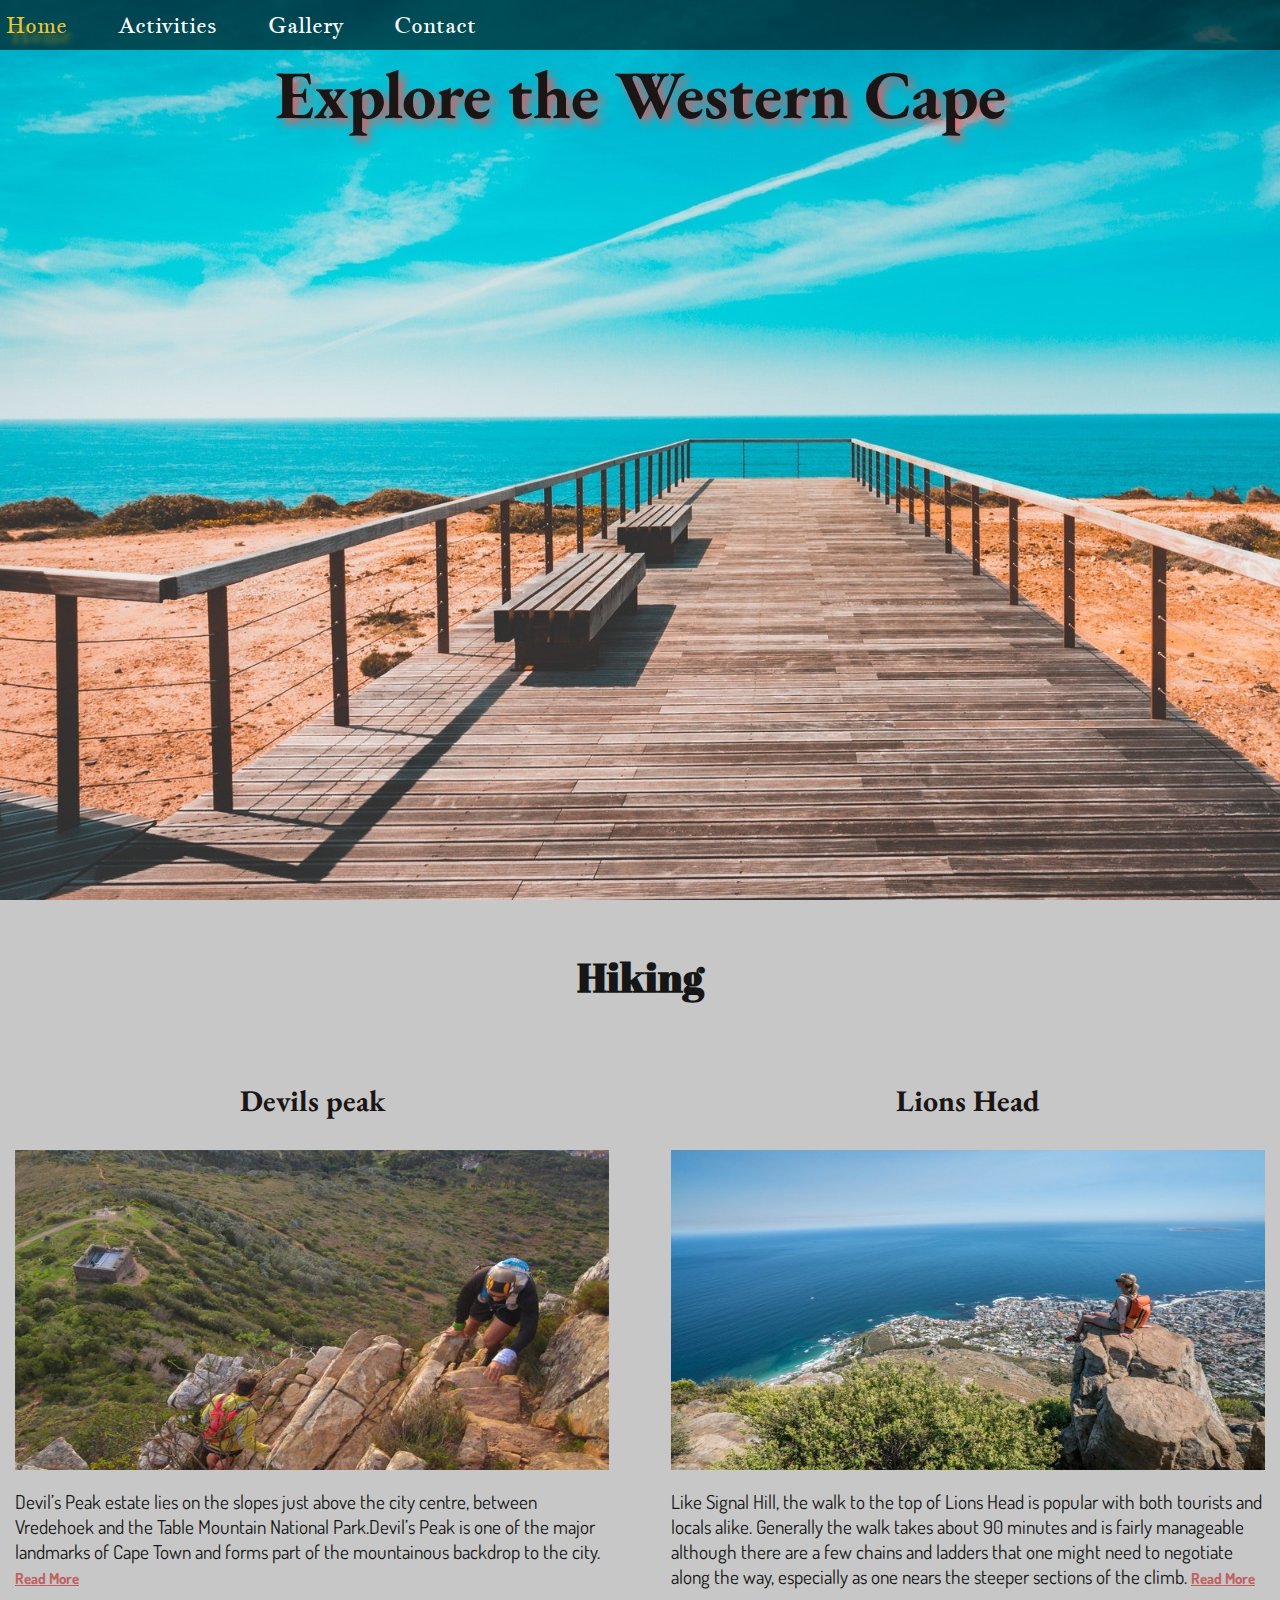
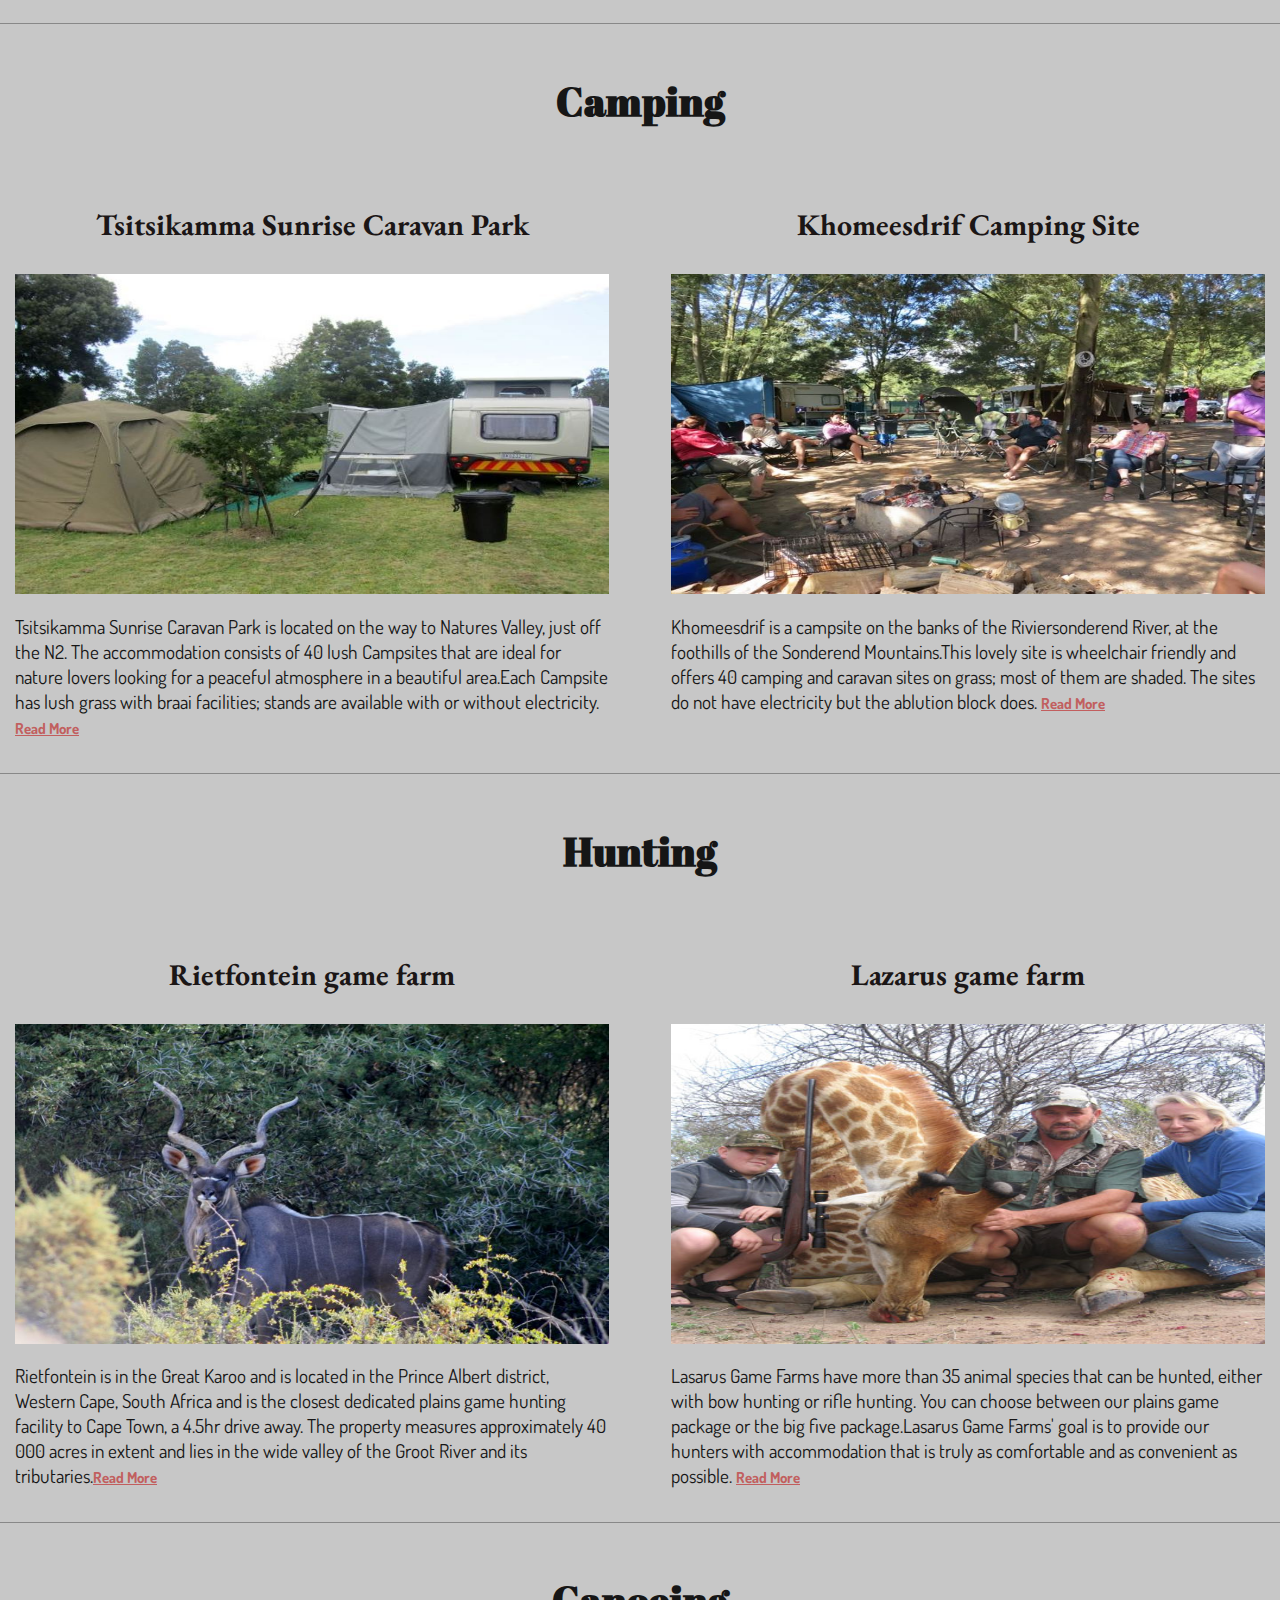
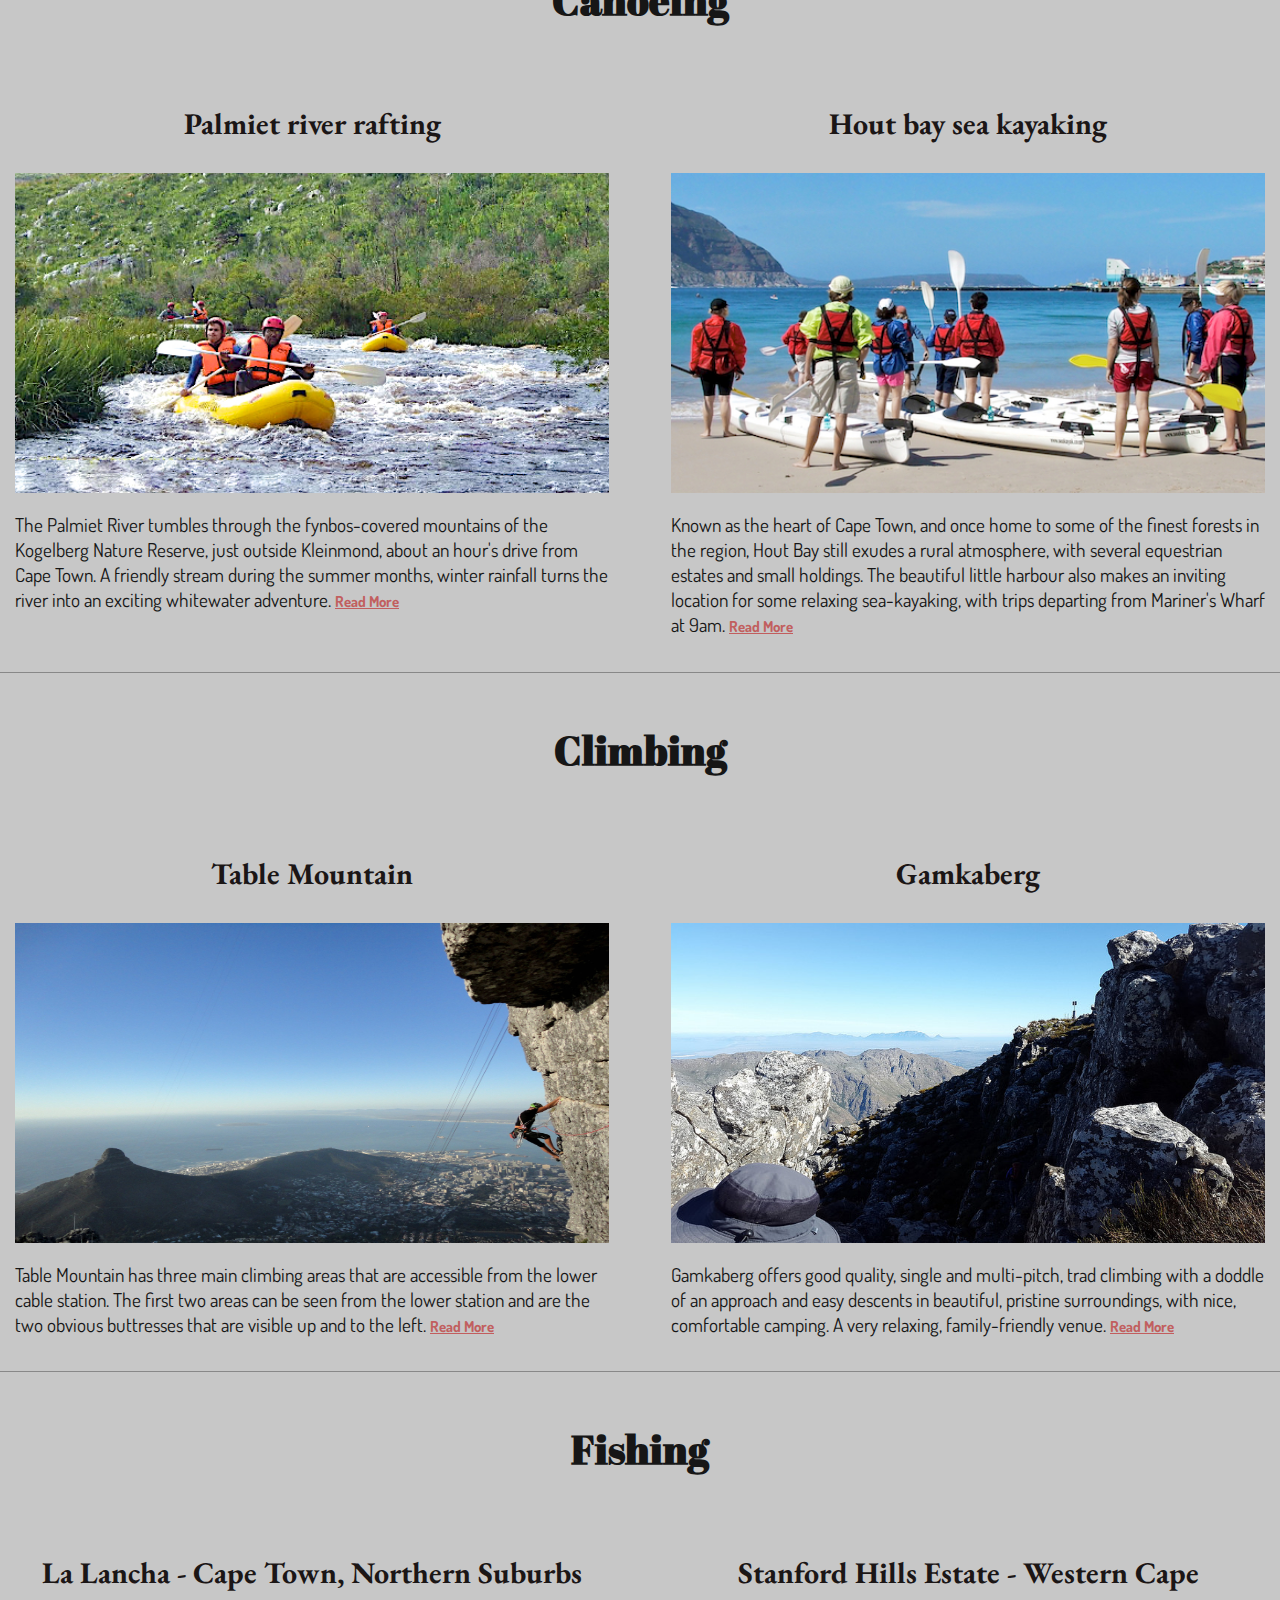
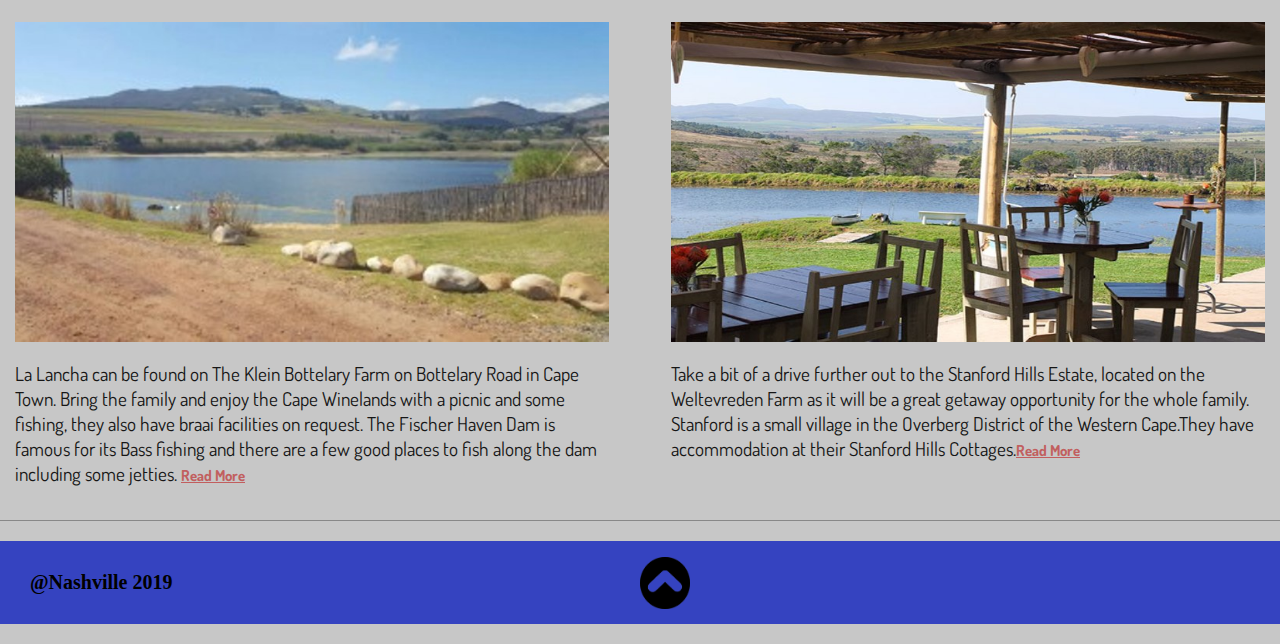
==== index.html @ 5158f6b1 "updated project" ====
<!DOCTYPE html>
<html lang="en">
<head>
    <meta charset="UTF-8">
    <meta name="viewport" content="width=device-width, initial-scale=1.0">
    <meta http-equiv="X-UA-Compatible" content="ie=edge">
    <!-- linked to css -->
    <link rel="stylesheet" href="css/main.css">
    <!-- google fonts -->
    <link href="https://fonts.googleapis.com/css?family=Jacques+Francois" rel="stylesheet">
    <link href="https://fonts.googleapis.com/css?family=EB+Garamond" rel="stylesheet">
    <link href="https://fonts.googleapis.com/css?family=Abril+Fatface" rel="stylesheet">
    <link href="https://fonts.googleapis.com/css?family=Dosis" rel="stylesheet">
    <link href="https://fonts.googleapis.com/css?family=Abril+Fatface" rel="stylesheet">

    <!-- name of the webpage -->
    <title>Outdoor Adventures</title>
</head>
<body>
    <!-- container -->
    <div class="container">

    <header>
        <nav>
            <ul>
                <li><a href="#">Home</a></li>

                <li class="dropdown">
                    <a class="dropbtn" href="#">Activities</a>
                    <div class="dropdown-content">
                    <a href="#hike">Hiking</a>
                    <a href="#camp">Camping</a>
                    <a href="#hunt">Hunting</a>
                    <a href="#canoe">Canoeing</a>
                    <a href="#climb">Climbing</a>
                    <a href="#fish">Fishing</a>
                    </div>
                </li>
                <li><a href="gallery.html" target="_blank">Gallery</a></li>
                <li><a href="contact.html" target="_blank">Contact</a></li>
            </ul>
        </nav>
        
            <section>
                <h1 class="heading">Explore the Western Cape</h1>
                <!-- <img class="arrow" src="icon/white-down-arrow-png-2.png" alt="Down arrow"> -->
            </section>

                
    </header>
    
    <main class="wrapper">
        <!-- start of the hiking section -->
        <section class="main-1">
            <h2 class="title" id="hike">Hiking</h2>
            <div class="hiking1">
                <p class="p-title">Devils peak</p>
                <div class="image1">
                </div>
                <p>Devil’s Peak estate lies on the slopes just above the city centre, between Vredehoek and the Table Mountain National Park.Devil’s Peak is one of the major landmarks of Cape Town and forms part of the mountainous backdrop to the city. <a href="https://www.sa-venues.com/attractionswc/devils-peak.php" target="_blank" rel="noopener noreferrer" class="read-more">Read More</a></p>
            </div>

            <div class="hiking2">
                <p class="p-title">Lions Head</p>
                <div class="image2">
                </div>
                <p>Like Signal Hill, the walk to the top of Lions Head is popular with both tourists and locals alike. Generally the walk takes about 90 minutes and is fairly manageable although there are a few chains and ladders that one might need to negotiate along the way, especially as one nears the steeper sections of the climb.
                 <a href="https://www.sa-venues.com/things-to-do/westerncape/lions-head-walk/" target="_blank" rel="noopener noreferrer" class="read-more">Read More</a></p>
            </div>
        </section>
            <!-- end of the hiking section -->

        <!-- start of camping section -->
        <section class="main-2">
            <h2 class="title" id="camp">Camping</h2>
            <div class="camping1">
                <p class="p-title">Tsitsikamma Sunrise Caravan Park</p>
                <div class="image3">   
                </div>
                <p>Tsitsikamma Sunrise Caravan Park is located on the way to Natures Valley, just off the N2. The accommodation consists of 40 lush Campsites that are ideal for nature lovers looking for a peaceful atmosphere in a beautiful area.Each Campsite has lush grass with braai facilities; stands are available with or without electricity. <a href="https://www.safarinow.com/go/tsitsikammasunrisecaravanparkkurland/" target="_blank" rel="noopener noreferrer" class="read-more">Read More</a></p>
            </div>

            <div class="camping2">
                <p class="p-title">Khomeesdrif Camping Site</p>
                <div class="image4">
                </div>
                <p>Khomeesdrif is a campsite on the banks of the Riviersonderend River, at the foothills of the Sonderend Mountains.This lovely site is wheelchair friendly and offers 40 camping and caravan sites on grass; most of them are shaded. The sites do not have electricity but the ablution block does. <a href="https://www.safarinow.com/go/khomeesdrifcampingsite/" target="_blank" rel="noopener noreferrer" class="read-more">Read More</a></p>
            </div>
        </section>
            <!-- end of camping section -->

            <!-- start of hunting section -->
        <section class="main-3">
            <h2 class="title" id="hunt">Hunting</h2>
            <div class="hunting1">
                <p class="p-title">Rietfontein game farm</p>
                <div class="image5">  
                </div>
                <p>Rietfontein is in the Great Karoo and is located in the Prince Albert district, Western Cape, South Africa and is the closest dedicated plains game hunting facility to Cape Town, a 4.5hr drive away. The property measures approximately 40 000 acres in extent and lies in the wide valley of the Groot River and its tributaries.<a href="https://rietfonteingamefarm.co.za" target="_blank" rel="noopener noreferrer" class="read-more">Read More</a></p>
            </div>

            <div class="hunting2">
                <p class="p-title">Lazarus game farm</p>
                <div class="image6">
                </div>
                <p>Lasarus Game Farms have more than 35 animal species that can be hunted, either with bow hunting or rifle hunting. You can choose between our plains game package or the big five package.Lasarus Game Farms' goal is to provide our hunters with accommodation that is truly as comfortable and as convenient as possible. <a href="http://www.huntsafari.co.za" target="_blank" rel="noopener noreferrer" class="read-more">Read More</a></p>
            </div>
        </section> 
        <!-- end of the hunting section -->

        <!-- start of the canoeing section -->
        <section class="main-4">
            <h2 class="title" id="canoe">Canoeing</h2>
            <div class="canoeing1">
                <p class="p-title">Palmiet river rafting</p>
                <div class="image7">   
                </div>
                <p>The Palmiet River tumbles through the fynbos-covered mountains of the Kogelberg Nature Reserve, just outside Kleinmond, about an hour's drive from Cape Town. A friendly stream during the summer months, winter rainfall turns the river into an exciting whitewater adventure. <a href="https://www.vibescout.com/za/cape-town/camping-spots" target="_blank" rel="noopener noreferrer" class="read-more">Read More</a></p> 
            </div>

            <div class="canoeing2">
                <p class="p-title">Hout bay sea kayaking</p>
                <div class="image8">
                </div>
                <p>Known as the heart of Cape Town, and once home to some of the finest forests in the region, Hout Bay still exudes a rural atmosphere, with several equestrian estates and small holdings. The beautiful little harbour also makes an inviting location for some relaxing sea-kayaking, with trips departing from Mariner's Wharf at 9am. <a href="https://www.nightjartravel.com/rafting-kayaking/hout-bay-sea-kayaking" target="_blank" rel="noopener noreferrer" class="read-more">Read More</a></p>
            </div>
        </section> 
        <!-- end of canoeing section -->

        <!-- start of the climbing -->
        <section class="main-5">
            <h2 class="title" id="climb">Climbing</h2>
            <div class="climbing1">
                <p class="p-title">Table Mountain</p>
                <div class="image9">
                </div>
                <p>Table Mountain has three main climbing areas that are accessible from the lower cable station. The first two areas can be seen from the lower station and are the two obvious buttresses that are visible up and to the left.  <a href="http://www.climbing.co.za/wiki/Table_Mountain" target="_blank" rel="noopener noreferrer" class="read-more">Read More</a></p>  
            </div>

            <div class="climbing2">
                <p class="p-title">Gamkaberg</p>
                <div class="image10">
                </div>
                <p>Gamkaberg offers good quality, single and multi-pitch, trad climbing with a doddle of an approach and easy descents in beautiful, pristine surroundings, with nice, comfortable camping. A very relaxing, family-friendly venue. <a href="http://www.climbing.co.za/wiki/Gamkaberg" target="_blank" rel="noopener noreferrer" class="read-more">Read More</a></p>
            </div>
        </section> 

            <!-- end of climbing -->

            <!-- start of fishing section -->

        <section class="main-6">
            <h2 class="title" id="fish">Fishing</h2>
            <div class="fishing1">
                <p class="p-title">La Lancha - Cape Town, Northern Suburbs</p>
                <div class="image11">  
                </div>
                <p>La Lancha can be found on The Klein Bottelary Farm on Bottelary Road in Cape Town. Bring the family and enjoy the Cape Winelands with a picnic and some fishing, they also have braai facilities on request. The Fischer Haven Dam is famous for its Bass fishing and there are a few good places to fish along the dam including some jetties. <a href="https://thingstodowithkids.co.za/blog/7-child-friendly-catch-and-release-fishing-spots-cape-town" target="_blank" rel="noopener noreferrer" class="read-more">Read More</a></p>  
            </div>

            <div class="fishing2">
                <p class="p-title">Stanford Hills Estate - Western Cape</p>
                <div class="image12">
                </div>
                <p>Take a bit of a drive further out to the Stanford Hills Estate, located on the Weltevreden Farm as it will be a great getaway opportunity for the whole family. Stanford is a small village in the Overberg District of the Western Cape.They have accommodation at their Stanford Hills Cottages.<a href="https://thingstodowithkids.co.za/blog/7-child-friendly-catch-and-release-fishing-spots-cape-town" target="_blank" rel="noopener noreferrer" class="read-more">Read More</a></p>
            </div>
        </section>
        <!-- end of fishing section -->
        
    </main> 
        <footer>
            <p>@Nashville <span>2019</span></p>
            <img src="icon/img_71968.png" alt="" class="up-arrow">    
        </footer>
    </div>
</body>
</html>
---- css/main.css ----
/* Mixins -------------------- */
/* Base Styles -------------------- */
html {
  scroll-behavior: smooth;
  transition: 0.20s;
  margin-top: 0;
  padding-top: 0; }

.container {
  width: 100%;
  height: 100%;
  overflow-x: hidden; }

body {
  margin: 0;
  padding: 0;
  cursor: pointer;
  background-color: rgba(128, 128, 128, 0.445); }

header {
  background-image: url(../images/beach-bench-boardwalk-462024.jpg);
  background-size: cover;
  background-repeat: no-repeat;
  background-attachment: fixed;
  height: 100vh; }

.heading {
  color: #1b1616;
  text-align: center;
  font-size: 68px;
  text-shadow: 5px 5px 10px #ee5959;
  font-family: 'EB Garamond', serif;
  animation: move 2s ease forwards; }

@keyframes move {
  from {
    padding-top: 0%;
    opacity: 0; }
  to {
    padding-top: 14%;
    opacity: 1; } }
h1.heading {
  margin-top: 0; }

.arrow {
  width: 100px;
  height: 100px;
  padding-left: 619px;
  margin-top: 170px;
  position: absolute; }

nav {
  width: 100%; }

nav ul {
  list-style-type: none;
  background-color: rgba(0, 0, 0, 0.575);
  margin: 0;
  padding: 0;
  overflow: hidden;
  width: 100%;
  margin-top: 0; }

nav li {
  float: left; }

nav a {
  text-decoration: none;
  font-size: 22px;
  text-align: center;
  display: block;
  padding: 11px 6px;
  padding-right: 45px;
  color: white;
  font-family: 'Jacques Francois', serif; }

nav a:hover {
  color: #f0c330;
  transition: 0.5s;
  text-shadow: 5px 10px 5px rgba(255, 196, 0, 0.404); }

.title {
  font-family: 'Abril Fatface', cursive;
  font-size: 40px;
  margin: 0;
  padding: 0; }

.p-title {
  color: #1b1616;
  font-family: 'EB Garamond', serif;
  font-size: 30px;
  text-align: center;
  font-weight: bold; }

.read-more {
  font-size: 15px;
  color: rgba(192, 67, 67, 0.801);
  font-weight: bold; }

footer p {
  background-color: rgba(44, 59, 192, 0.945);
  color: black;
  padding: 30px;
  font-weight: bolder;
  font-size: 20px;
  width: 100%; }

footer {
  position: relative; }

.up-arrow {
  width: 50px;
  height: 52px;
  padding-left: 640px;
  margin-top: -87px;
  position: absolute; }

.gallery-body {
  background-color: #e4cbac; }

.heading-1 {
  text-align: center;
  font-family: 'Merriweather', serif;
  font-size: 30px;
  text-shadow: 5px 5px 10px red;
  font-weight: bold; }

.form {
  margin: 0;
  padding: 0;
  font-family: sans-serif;
  background: url(../images/form-bg.jpg);
  background-size: cover; }

.box {
  position: absolute;
  top: 20%;
  left: 40%;
  transform: translate(-50, -50%);
  width: 400px;
  background: rgba(0, 0, 0, 0.8);
  padding: 40px;
  box-sizing: border-box;
  box-shadow: 0 15px 25px rgba(0, 0, 0, 0.5);
  border-radius: 10px; }

.box h2 {
  margin: 0;
  padding: 0;
  color: #fff;
  text-align: center; }

.box .inputBox {
  position: relative; }

.box .inputBox input {
  width: 100%;
  padding: 10px 0;
  font-size: 16px;
  color: #fff;
  margin-bottom: 30px;
  border: none;
  border-bottom: 1px solid #fff;
  outline: none;
  background: transparent; }

.box .inputBox label {
  position: absolute;
  top: 0;
  left: 0;
  padding: 10px 0;
  font-size: 16px;
  color: #fff;
  pointer-events: none;
  transition: .5s; }

.box .inputBox input:focus ~ label,
.box .inputBox input:valid ~ label {
  top: -18px;
  left: 0;
  color: #03a9f4;
  font-size: 12px; }

.box input[type="submit"] {
  background: transparent;
  border: none;
  outline: none;
  color: #fff;
  background: #03a9f4;
  padding: 10px 20px;
  cursor: pointer;
  border-radius: 5px;
  width: 100px; }

.box input:hover[type="submit"] {
  background-color: #006797; }

.dropdown {
  display: inline-block;
  top: 0; }

.dropdown-content {
  display: none;
  box-shadow: 2px 2px 5px black;
  min-width: 118px;
  z-index: 1;
  margin-top: 0;
  position: absolute;
  background-color: rgba(0, 0, 0, 0.575); }

.dropdown-content a {
  color: white;
  padding: 15px;
  text-decoration: none;
  display: block; }

.dropdown-content a:hover {
  background-color: white;
  color: black; }

.dropdown:hover .dropdown-content {
  display: block;
  animation: load 1.2s forwards; }

@keyframes load {
  0% {
    transform: translateX(25px); }
  100% {
    opacity: 1;
    transform: translate(0px); } }
/* Media Queries -------------------- */
.gallery {
  display: grid;
  grid-template-columns: repeat(4, 1fr);
  grid-template-rows: repeat(4, 300px);
  grid-gap: 25px; }

.gallery-container {
  padding: 20px; }

.campie {
  grid-column: span 2; }

.canoe {
  grid-column: span 2; }

.fishie {
  grid-column: span 2; }

.gallery img {
  height: 100%;
  width: 100%;
  object-fit: cover;
  box-shadow: 10px 10px 20px black, -10px -3px 20px black;
  opacity: 0.8;
  transition: box-shadow 0.5s ease-out; }

.gallery img:hover {
  color: white;
  box-shadow: 20px 20px 40px black, -20px -5px 40px black;
  opacity: 1;
  transition: box-shadow 0.5s ease-out; }

.main-1 {
  display: grid;
  grid-gap: 32px;
  grid-template-columns: repeat(2, 1fr);
  font-family: 'Dosis', sans-serif;
  color: #161616;
  height: 100%;
  font-size: 1.2rem;
  padding-top: 50px;
  border-bottom: 1px solid rgba(0, 0, 0, 0.315);
  grid-template-areas: "title title" "hiking1 hiking2"; }

.title {
  grid-area: title;
  text-align: center; }

.hiking1 {
  grid-area: hiking1;
  padding: 15px; }

.hiking2 {
  grid-area: hiking2;
  padding: 15px; }

.image1 {
  height: 20rem;
  width: 100%;
  background-size: 100% 100%;
  background: url(../images/devils-peak.jpg);
  background-size: 100% 100%; }

.image2 {
  height: 20rem;
  width: 100%;
  background-size: 100% 100%;
  background: url(../images/Lions-head.jpg);
  background-size: 100% 100%; }

.hiking1:hover .image1 {
  box-shadow: 10px 10px 20px black, -10px -3px 20px black;
  opacity: 1;
  transition: box-shadow 0.5s ease-out; }

.hiking2:hover .image2 {
  box-shadow: 10px 10px 20px black, -10px -3px 20px black;
  opacity: 1;
  transition: box-shadow 0.5s ease-out; }

.main-2 {
  display: grid;
  grid-gap: 32px;
  grid-template-columns: repeat(2, 1fr);
  font-family: 'Dosis', sans-serif;
  color: #161616;
  height: 100%;
  font-size: 1.2rem;
  padding-top: 50px;
  border-bottom: 1px solid rgba(0, 0, 0, 0.315);
  grid-template-areas: "title title" "camping1 camping2"; }

.title {
  grid-area: title;
  text-align: center; }

.camping1 {
  grid-area: camping1;
  padding: 15px; }

.camping2 {
  grid-area: camping2;
  padding: 15px; }

.image3 {
  height: 20rem;
  width: 100%;
  background-size: 100% 100%;
  background: url(../images/Tsitsikama.jpg);
  background-size: 100% 100%; }

.image4 {
  height: 20rem;
  width: 100%;
  background-size: 100% 100%;
  background: url(../images/khomees.jpg);
  background-size: 100% 100%; }

.camping1:hover .image3 {
  box-shadow: 10px 10px 20px black,  -10px -3px 20px black;
  opacity: 1;
  transition: box-shadow 0.5s ease-out; }

.camping2:hover .image4 {
  box-shadow: 10px 10px 20px black, -10px -3px 20px black;
  opacity: 1;
  transition: box-shadow 0.5s ease-out; }

.main-3 {
  display: grid;
  grid-gap: 32px;
  grid-template-columns: repeat(2, 1fr);
  font-family: 'Dosis', sans-serif;
  color: #161616;
  height: 100%;
  font-size: 1.2rem;
  padding-top: 50px;
  border-bottom: 1px solid rgba(0, 0, 0, 0.315);
  grid-template-areas: "title title" "hunting1 hunting2"; }

.title {
  grid-area: title;
  text-align: center; }

.hunting1 {
  grid-area: hunting1;
  padding: 15px; }

.hunting2 {
  grid-area: hunting2;
  padding: 15px; }

.image5 {
  height: 20rem;
  width: 100%;
  background-size: 100% 100%;
  background: url(../images/rietfontein.jpg);
  background-size: 100% 100%; }

.image6 {
  height: 20rem;
  width: 100%;
  background-size: 100% 100%;
  background: url(../images/lazarus.jpg);
  background-size: 100% 100%; }

.hunting1:hover .image5 {
  box-shadow: 10px 10px 20px black, -10px -3px 20px black;
  opacity: 1;
  transition: box-shadow 0.5s ease-out; }

.hunting2:hover .image6 {
  box-shadow: 10px 10px 20px black, -10px -3px 20px black;
  opacity: 1;
  transition: box-shadow 0.5s ease-out; }

.main-4 {
  display: grid;
  grid-gap: 32px;
  grid-template-columns: repeat(2, 1fr);
  font-family: 'Dosis', sans-serif;
  color: #161616;
  height: 100%;
  font-size: 1.2rem;
  padding-top: 50px;
  border-bottom: 1px solid rgba(0, 0, 0, 0.315);
  grid-template-areas: "title title" "canoeing1 canoeing2"; }

.title {
  grid-area: title;
  text-align: center; }

.canoeing1 {
  grid-area: canoeing1;
  padding: 15px; }

.canoeing2 {
  grid-area: canoeing2;
  padding: 15px; }

.image7 {
  height: 20rem;
  width: 100%;
  background-size: 100% 100%;
  background: url(../images/palmiet.jpg);
  background-size: 100% 100%; }

.image8 {
  height: 20rem;
  width: 100%;
  background-size: 100% 100%;
  background: url(../images/Hout-bay.jpg);
  background-size: 100% 100%; }

.canoeing1:hover .image7 {
  box-shadow: 10px 10px 20px black, -10px -3px 20px black;
  opacity: 1;
  transition: box-shadow 0.5s ease-out; }

.canoeing2:hover .image8 {
  box-shadow: 10px 10px 20px black, -10px -3px 20px black;
  opacity: 1;
  transition: box-shadow 0.5s ease-out; }

.main-5 {
  display: grid;
  grid-gap: 32px;
  grid-template-columns: repeat(2, 1fr);
  font-family: 'Dosis', sans-serif;
  color: #161616;
  height: 100%;
  font-size: 1.2rem;
  padding-top: 50px;
  border-bottom: 1px solid rgba(0, 0, 0, 0.315);
  grid-template-areas: "title title" "climbing1 climbing2"; }

.title {
  grid-area: title;
  text-align: center; }

.climbing1 {
  grid-area: climbing1;
  padding: 15px; }

.climbing2 {
  grid-area: climbing2;
  padding: 15px; }

.image9 {
  height: 20rem;
  width: 100%;
  background-size: 100% 100%;
  background: url(../images/table-mountain.jpg);
  background-size: 100% 100%; }

.image10 {
  height: 20rem;
  width: 100%;
  background-size: 100% 100%;
  background: url(../images/gamkaberg.jpg);
  background-size: 100% 100%; }

.climbing1:hover .image9 {
  box-shadow: 10px 10px 20px black, -10px -3px 20px black;
  opacity: 1;
  transition: box-shadow 0.5s ease-out; }

.climbing2:hover .image10 {
  box-shadow: 10px 10px 20px black, -10px -3px 20px black;
  opacity: 1;
  transition: box-shadow 0.5s ease-out; }

.main-6 {
  display: grid;
  grid-gap: 32px;
  grid-template-columns: repeat(2, 1fr);
  font-family: 'Dosis', sans-serif;
  color: #161616;
  height: 100%;
  font-size: 1.2rem;
  padding-top: 50px;
  border-bottom: 1px solid rgba(0, 0, 0, 0.315);
  grid-template-areas: "title title" "fishing1 fishing2"; }

.title {
  grid-area: title;
  text-align: center; }

.fishing1 {
  grid-area: fishing1;
  padding: 15px; }

.fishing2 {
  grid-area: fishing2;
  padding: 15px; }

.image11 {
  height: 20rem;
  width: 100%;
  background-size: 100% 100%;
  background: url(../images/fishing\ La\ Lancha1.jpg);
  background-size: 100% 100%; }

.image12 {
  height: 20rem;
  width: 100%;
  background-size: 100% 100%;
  background: url(../images/fishing\ Stanfordhills.jpg);
  background-size: 100% 100%; }

.fishing1:hover .image11 {
  box-shadow: 10px 10px 20px black, -10px -3px 20px black;
  opacity: 1;
  transition: box-shadow 0.5s ease-out; }

.fishing2:hover .image12 {
  box-shadow: 10px 10px 20px black, -10px -3px 20px black;
  opacity: 1;
  transition: box-shadow 0.5s ease-out; }

/*# sourceMappingURL=main.css.map */
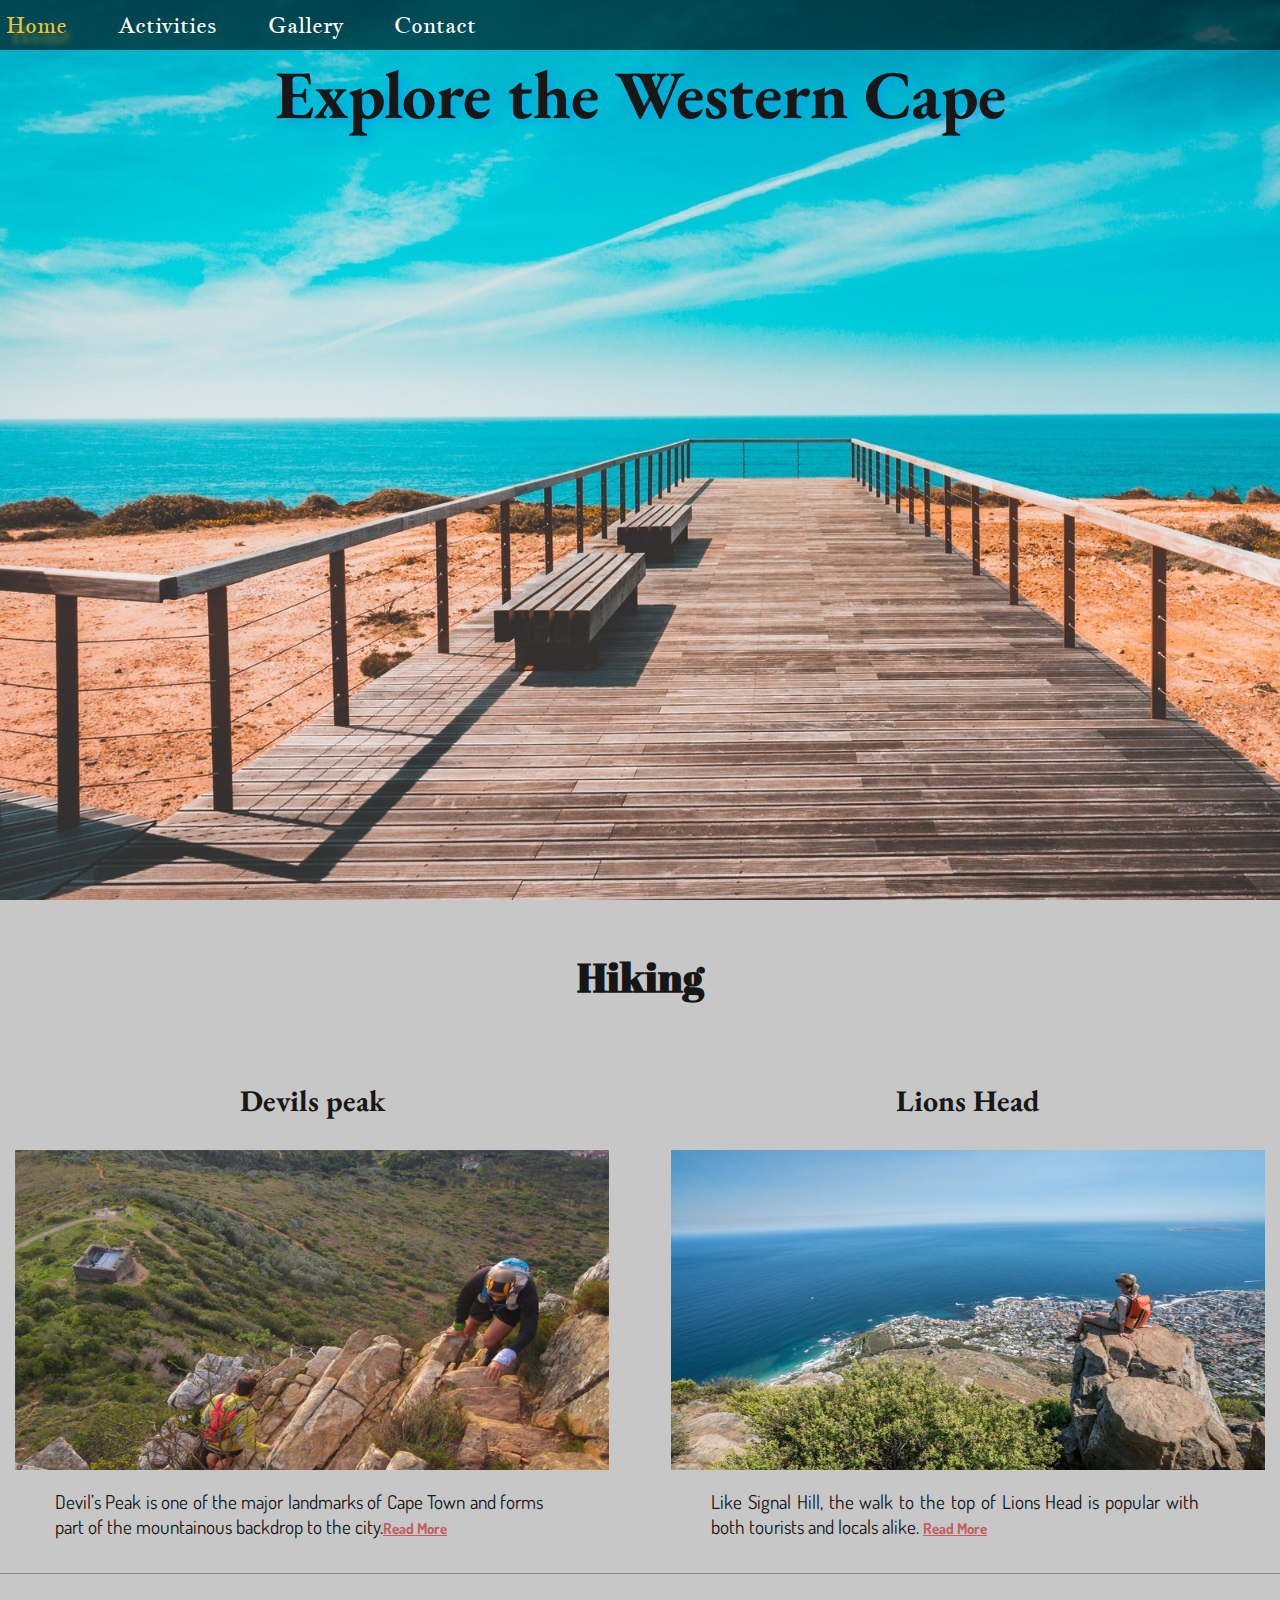
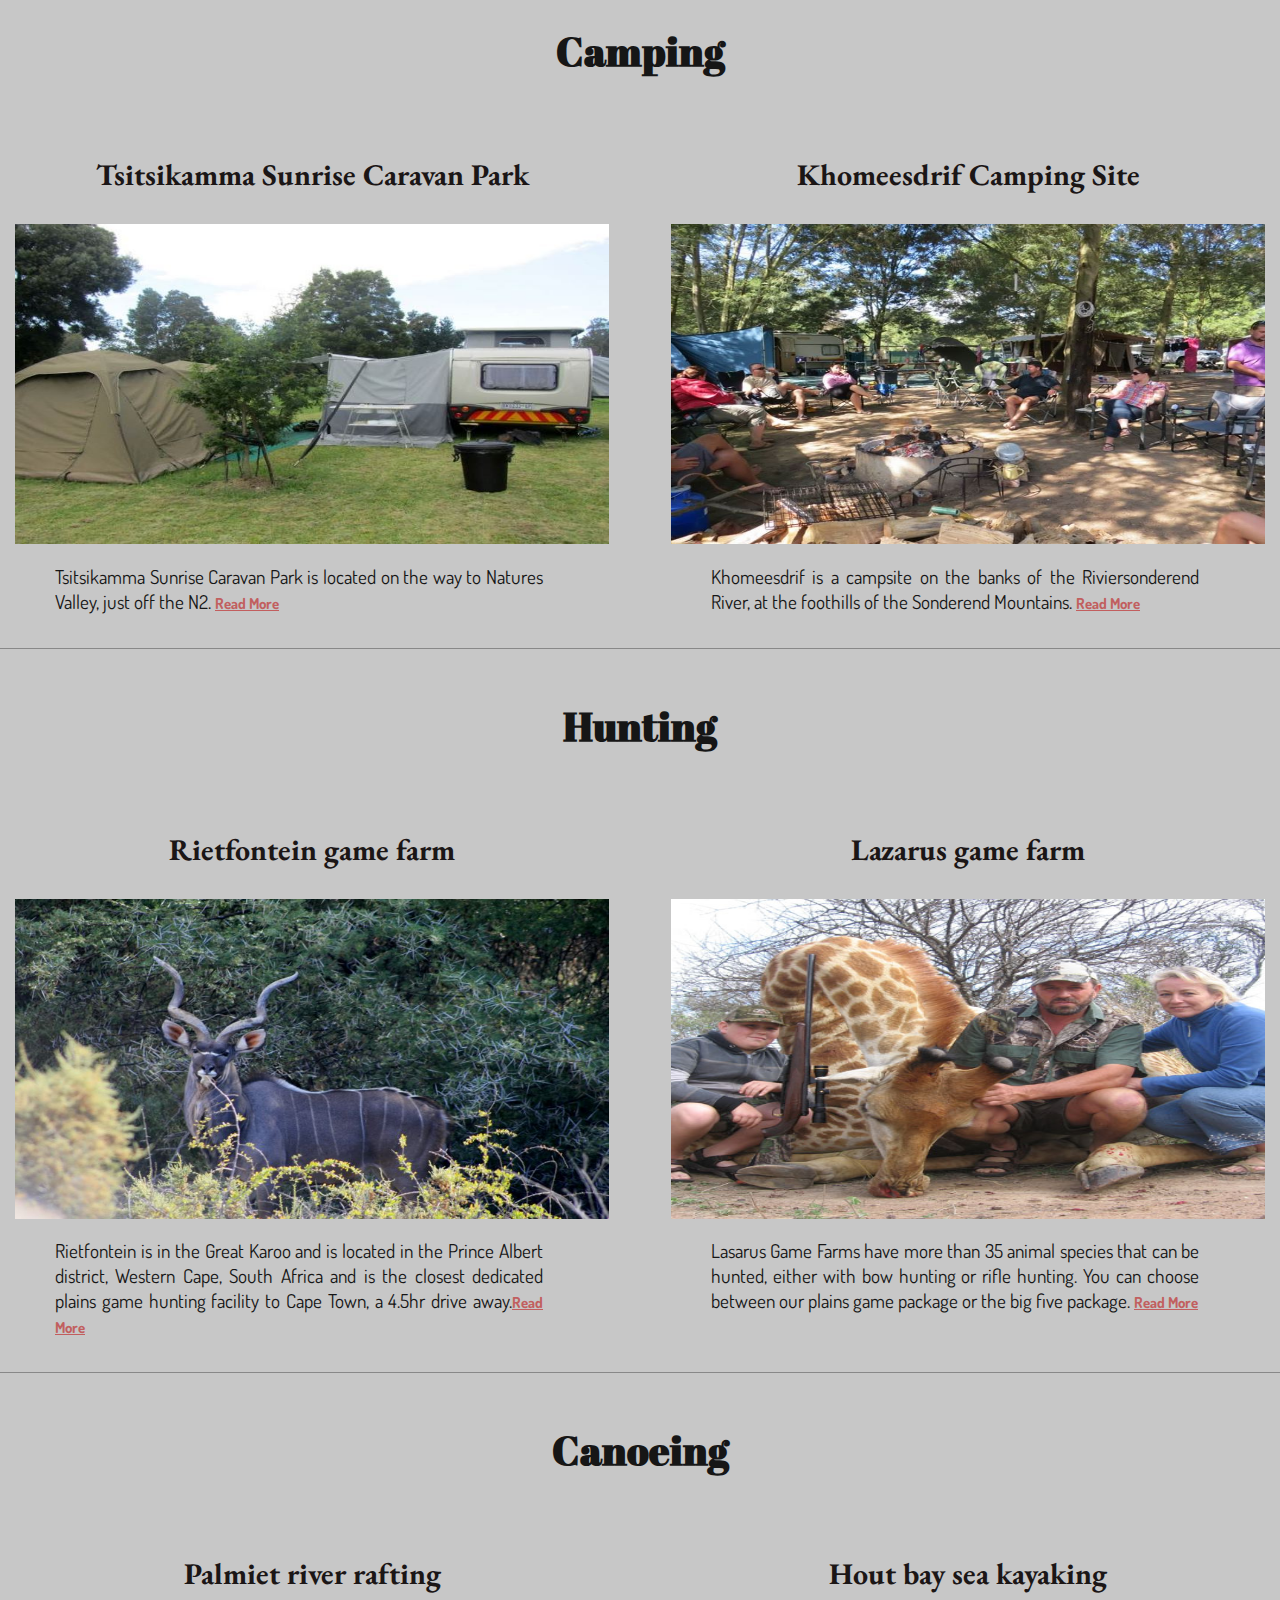
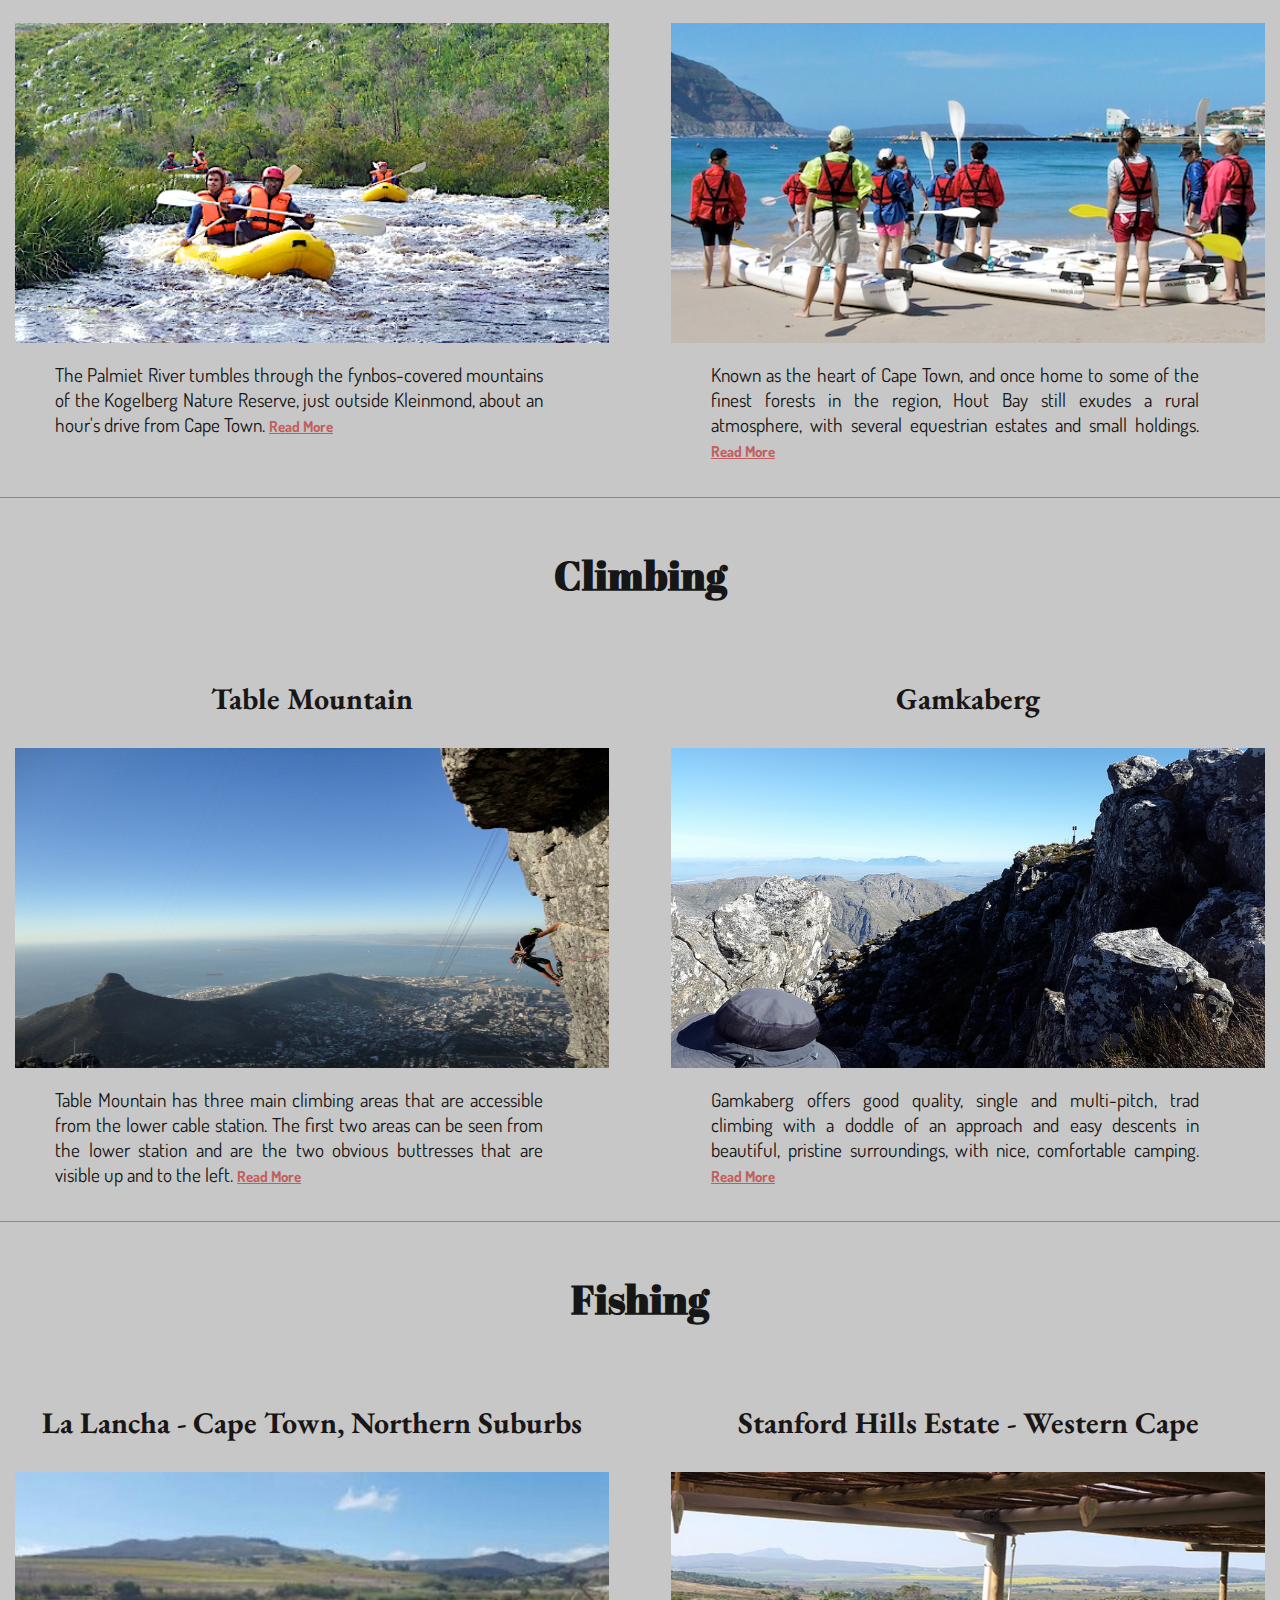
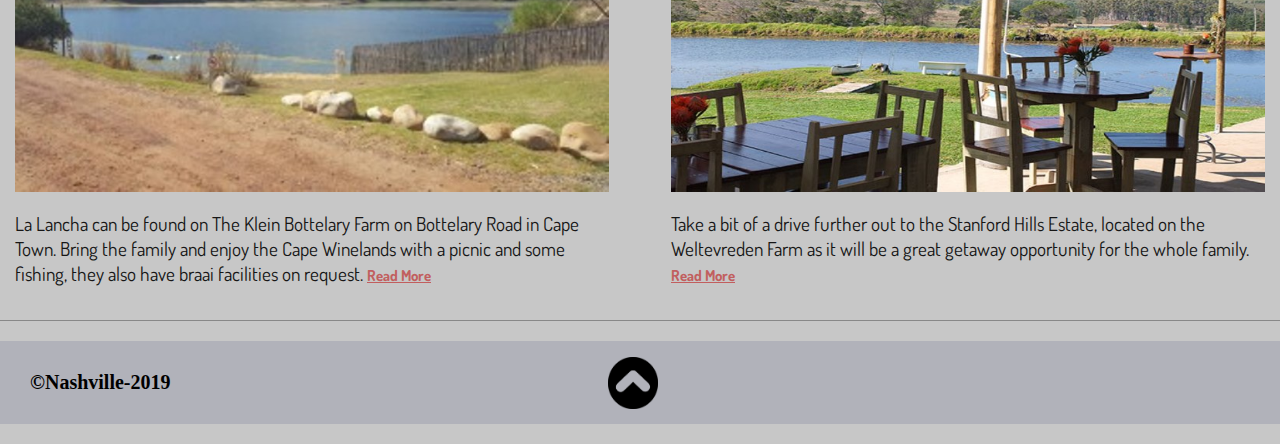
==== commit 7b7c3252: "fixed gallery" ====
--- a/index.html
+++ b/index.html
@@ -16,7 +16,7 @@
     <!-- name of the webpage -->
     <title>Outdoor Adventures</title>
 </head>
-<body>
+<body id="top">
     <!-- container -->
     <div class="container">
 
@@ -57,14 +57,14 @@
                 <p class="p-title">Devils peak</p>
                 <div class="image1">
                 </div>
-                <p>Devil’s Peak estate lies on the slopes just above the city centre, between Vredehoek and the Table Mountain National Park.Devil’s Peak is one of the major landmarks of Cape Town and forms part of the mountainous backdrop to the city. <a href="https://www.sa-venues.com/attractionswc/devils-peak.php" target="_blank" rel="noopener noreferrer" class="read-more">Read More</a></p>
+                <p class="paragraph2">Devil’s Peak is one of the major landmarks of Cape Town and forms part of the mountainous backdrop to the city.<a href="https://www.sa-venues.com/attractionswc/devils-peak.php" target="_blank" rel="noopener noreferrer" class="read-more">Read More</a></p>
             </div>
 
             <div class="hiking2">
                 <p class="p-title">Lions Head</p>
                 <div class="image2">
                 </div>
-                <p>Like Signal Hill, the walk to the top of Lions Head is popular with both tourists and locals alike. Generally the walk takes about 90 minutes and is fairly manageable although there are a few chains and ladders that one might need to negotiate along the way, especially as one nears the steeper sections of the climb.
+                <p class="paragraph2">Like Signal Hill, the walk to the top of Lions Head is popular with both tourists and locals alike.
                  <a href="https://www.sa-venues.com/things-to-do/westerncape/lions-head-walk/" target="_blank" rel="noopener noreferrer" class="read-more">Read More</a></p>
             </div>
         </section>
@@ -77,14 +77,14 @@
                 <p class="p-title">Tsitsikamma Sunrise Caravan Park</p>
                 <div class="image3">   
                 </div>
-                <p>Tsitsikamma Sunrise Caravan Park is located on the way to Natures Valley, just off the N2. The accommodation consists of 40 lush Campsites that are ideal for nature lovers looking for a peaceful atmosphere in a beautiful area.Each Campsite has lush grass with braai facilities; stands are available with or without electricity. <a href="https://www.safarinow.com/go/tsitsikammasunrisecaravanparkkurland/" target="_blank" rel="noopener noreferrer" class="read-more">Read More</a></p>
+                <p class="paragraph2">Tsitsikamma Sunrise Caravan Park is located on the way to Natures Valley, just off the N2. <a href="https://www.safarinow.com/go/tsitsikammasunrisecaravanparkkurland/" target="_blank" rel="noopener noreferrer" class="read-more">Read More</a></p>
             </div>
 
             <div class="camping2">
                 <p class="p-title">Khomeesdrif Camping Site</p>
                 <div class="image4">
                 </div>
-                <p>Khomeesdrif is a campsite on the banks of the Riviersonderend River, at the foothills of the Sonderend Mountains.This lovely site is wheelchair friendly and offers 40 camping and caravan sites on grass; most of them are shaded. The sites do not have electricity but the ablution block does. <a href="https://www.safarinow.com/go/khomeesdrifcampingsite/" target="_blank" rel="noopener noreferrer" class="read-more">Read More</a></p>
+                <p class="paragraph2">Khomeesdrif is a campsite on the banks of the Riviersonderend River, at the foothills of the Sonderend Mountains. <a href="https://www.safarinow.com/go/khomeesdrifcampingsite/" target="_blank" rel="noopener noreferrer" class="read-more">Read More</a></p>
             </div>
         </section>
             <!-- end of camping section -->
@@ -96,14 +96,14 @@
                 <p class="p-title">Rietfontein game farm</p>
                 <div class="image5">  
                 </div>
-                <p>Rietfontein is in the Great Karoo and is located in the Prince Albert district, Western Cape, South Africa and is the closest dedicated plains game hunting facility to Cape Town, a 4.5hr drive away. The property measures approximately 40 000 acres in extent and lies in the wide valley of the Groot River and its tributaries.<a href="https://rietfonteingamefarm.co.za" target="_blank" rel="noopener noreferrer" class="read-more">Read More</a></p>
+                <p class="paragraph2">Rietfontein is in the Great Karoo and is located in the Prince Albert district, Western Cape, South Africa and is the closest dedicated plains game hunting facility to Cape Town, a 4.5hr drive away.<a href="https://rietfonteingamefarm.co.za" target="_blank" rel="noopener noreferrer" class="read-more">Read More</a></p>
             </div>
 
             <div class="hunting2">
                 <p class="p-title">Lazarus game farm</p>
                 <div class="image6">
                 </div>
-                <p>Lasarus Game Farms have more than 35 animal species that can be hunted, either with bow hunting or rifle hunting. You can choose between our plains game package or the big five package.Lasarus Game Farms' goal is to provide our hunters with accommodation that is truly as comfortable and as convenient as possible. <a href="http://www.huntsafari.co.za" target="_blank" rel="noopener noreferrer" class="read-more">Read More</a></p>
+                <p class="paragraph2">Lasarus Game Farms have more than 35 animal species that can be hunted, either with bow hunting or rifle hunting. You can choose between our plains game package or the big five package. <a href="http://www.huntsafari.co.za" target="_blank" rel="noopener noreferrer" class="read-more">Read More</a></p>
             </div>
         </section> 
         <!-- end of the hunting section -->
@@ -115,14 +115,14 @@
                 <p class="p-title">Palmiet river rafting</p>
                 <div class="image7">   
                 </div>
-                <p>The Palmiet River tumbles through the fynbos-covered mountains of the Kogelberg Nature Reserve, just outside Kleinmond, about an hour's drive from Cape Town. A friendly stream during the summer months, winter rainfall turns the river into an exciting whitewater adventure. <a href="https://www.vibescout.com/za/cape-town/camping-spots" target="_blank" rel="noopener noreferrer" class="read-more">Read More</a></p> 
+                <p class="paragraph2">The Palmiet River tumbles through the fynbos-covered mountains of the Kogelberg Nature Reserve, just outside Kleinmond, about an hour's drive from Cape Town. <a href="https://www.vibescout.com/za/cape-town/camping-spots" target="_blank" rel="noopener noreferrer" class="read-more">Read More</a></p> 
             </div>
 
             <div class="canoeing2">
                 <p class="p-title">Hout bay sea kayaking</p>
                 <div class="image8">
                 </div>
-                <p>Known as the heart of Cape Town, and once home to some of the finest forests in the region, Hout Bay still exudes a rural atmosphere, with several equestrian estates and small holdings. The beautiful little harbour also makes an inviting location for some relaxing sea-kayaking, with trips departing from Mariner's Wharf at 9am. <a href="https://www.nightjartravel.com/rafting-kayaking/hout-bay-sea-kayaking" target="_blank" rel="noopener noreferrer" class="read-more">Read More</a></p>
+                <p class="paragraph2">Known as the heart of Cape Town, and once home to some of the finest forests in the region, Hout Bay still exudes a rural atmosphere, with several equestrian estates and small holdings. <a href="https://www.nightjartravel.com/rafting-kayaking/hout-bay-sea-kayaking" target="_blank" rel="noopener noreferrer" class="read-more">Read More</a></p>
             </div>
         </section> 
         <!-- end of canoeing section -->
@@ -134,14 +134,14 @@
                 <p class="p-title">Table Mountain</p>
                 <div class="image9">
                 </div>
-                <p>Table Mountain has three main climbing areas that are accessible from the lower cable station. The first two areas can be seen from the lower station and are the two obvious buttresses that are visible up and to the left.  <a href="http://www.climbing.co.za/wiki/Table_Mountain" target="_blank" rel="noopener noreferrer" class="read-more">Read More</a></p>  
+                <p class="paragraph2">Table Mountain has three main climbing areas that are accessible from the lower cable station. The first two areas can be seen from the lower station and are the two obvious buttresses that are visible up and to the left.  <a href="http://www.climbing.co.za/wiki/Table_Mountain" target="_blank" rel="noopener noreferrer" class="read-more">Read More</a></p>  
             </div>
 
             <div class="climbing2">
                 <p class="p-title">Gamkaberg</p>
                 <div class="image10">
                 </div>
-                <p>Gamkaberg offers good quality, single and multi-pitch, trad climbing with a doddle of an approach and easy descents in beautiful, pristine surroundings, with nice, comfortable camping. A very relaxing, family-friendly venue. <a href="http://www.climbing.co.za/wiki/Gamkaberg" target="_blank" rel="noopener noreferrer" class="read-more">Read More</a></p>
+                <p class="paragraph2">Gamkaberg offers good quality, single and multi-pitch, trad climbing with a doddle of an approach and easy descents in beautiful, pristine surroundings, with nice, comfortable camping. <a href="http://www.climbing.co.za/wiki/Gamkaberg" target="_blank" rel="noopener noreferrer" class="read-more">Read More</a></p>
             </div>
         </section> 
 
@@ -155,22 +155,22 @@
                 <p class="p-title">La Lancha - Cape Town, Northern Suburbs</p>
                 <div class="image11">  
                 </div>
-                <p>La Lancha can be found on The Klein Bottelary Farm on Bottelary Road in Cape Town. Bring the family and enjoy the Cape Winelands with a picnic and some fishing, they also have braai facilities on request. The Fischer Haven Dam is famous for its Bass fishing and there are a few good places to fish along the dam including some jetties. <a href="https://thingstodowithkids.co.za/blog/7-child-friendly-catch-and-release-fishing-spots-cape-town" target="_blank" rel="noopener noreferrer" class="read-more">Read More</a></p>  
+                <p>La Lancha can be found on The Klein Bottelary Farm on Bottelary Road in Cape Town. Bring the family and enjoy the Cape Winelands with a picnic and some fishing, they also have braai facilities on request. <a href="https://thingstodowithkids.co.za/blog/7-child-friendly-catch-and-release-fishing-spots-cape-town" target="_blank" rel="noopener noreferrer" class="read-more">Read More</a></p>  
             </div>
 
             <div class="fishing2">
                 <p class="p-title">Stanford Hills Estate - Western Cape</p>
                 <div class="image12">
                 </div>
-                <p>Take a bit of a drive further out to the Stanford Hills Estate, located on the Weltevreden Farm as it will be a great getaway opportunity for the whole family. Stanford is a small village in the Overberg District of the Western Cape.They have accommodation at their Stanford Hills Cottages.<a href="https://thingstodowithkids.co.za/blog/7-child-friendly-catch-and-release-fishing-spots-cape-town" target="_blank" rel="noopener noreferrer" class="read-more">Read More</a></p>
+                <p>Take a bit of a drive further out to the Stanford Hills Estate, located on the Weltevreden Farm as it will be a great getaway opportunity for the whole family. <a href="https://thingstodowithkids.co.za/blog/7-child-friendly-catch-and-release-fishing-spots-cape-town" target="_blank" rel="noopener noreferrer" class="read-more">Read More</a></p>
             </div>
         </section>
         <!-- end of fishing section -->
         
     </main> 
         <footer>
-            <p>@Nashville <span>2019</span></p>
-            <img src="icon/img_71968.png" alt="" class="up-arrow">    
+            <p><span>&copy;Nashville-2019</span></p>
+           <a href="#top"><img src="icon/img_71968.png" alt="" class="up-arrow"></a>    
         </footer>
     </div>
 </body>
--- a/css/main.css
+++ b/css/main.css
@@ -28,7 +28,7 @@
   color: #1b1616;
   text-align: center;
   font-size: 68px;
-  text-shadow: 5px 5px 10px #ee5959;
+  text-shadow: 5px 5px 10px #00a8e2;
   font-family: 'EB Garamond', serif;
   animation: move 2s ease forwards; }
 
@@ -92,13 +92,19 @@
   text-align: center;
   font-weight: bold; }
 
+.paragraph2 {
+  padding-right: 0px;
+  padding-right: 66px;
+  margin-left: 40px;
+  text-align: justify; }
+
 .read-more {
   font-size: 15px;
   color: rgba(192, 67, 67, 0.801);
   font-weight: bold; }
 
 footer p {
-  background-color: rgba(44, 59, 192, 0.945);
+  background-color: rgba(174, 175, 184, 0.9);
   color: black;
   padding: 30px;
   font-weight: bolder;
@@ -111,7 +117,7 @@
 .up-arrow {
   width: 50px;
   height: 52px;
-  padding-left: 640px;
+  padding-left: 608px;
   margin-top: -87px;
   position: absolute; }
 
@@ -233,7 +239,7 @@
   display: grid;
   grid-template-columns: repeat(4, 1fr);
   grid-template-rows: repeat(4, 300px);
-  grid-gap: 25px; }
+  grid-gap: 20px; }
 
 .gallery-container {
   padding: 20px; }
@@ -251,15 +257,13 @@
   height: 100%;
   width: 100%;
   object-fit: cover;
-  box-shadow: 10px 10px 20px black, -10px -3px 20px black;
-  opacity: 0.8;
-  transition: box-shadow 0.5s ease-out; }
+  opacity: 0.8; }
 
 .gallery img:hover {
   color: white;
-  box-shadow: 20px 20px 40px black, -20px -5px 40px black;
-  opacity: 1;
-  transition: box-shadow 0.5s ease-out; }
+  box-shadow: 7px 6px 7px black, -12px -5px 9px black;
+  opacity: 1;
+  transition: box-shadow 0.2s ease-out; }
 
 .main-1 {
   display: grid;
@@ -348,7 +352,7 @@
   background-size: 100% 100%; }
 
 .camping1:hover .image3 {
-  box-shadow: 10px 10px 20px black,  -10px -3px 20px black;
+  box-shadow: 10px 10px 20px black, -10px -3px 20px black;
   opacity: 1;
   transition: box-shadow 0.5s ease-out; }
 
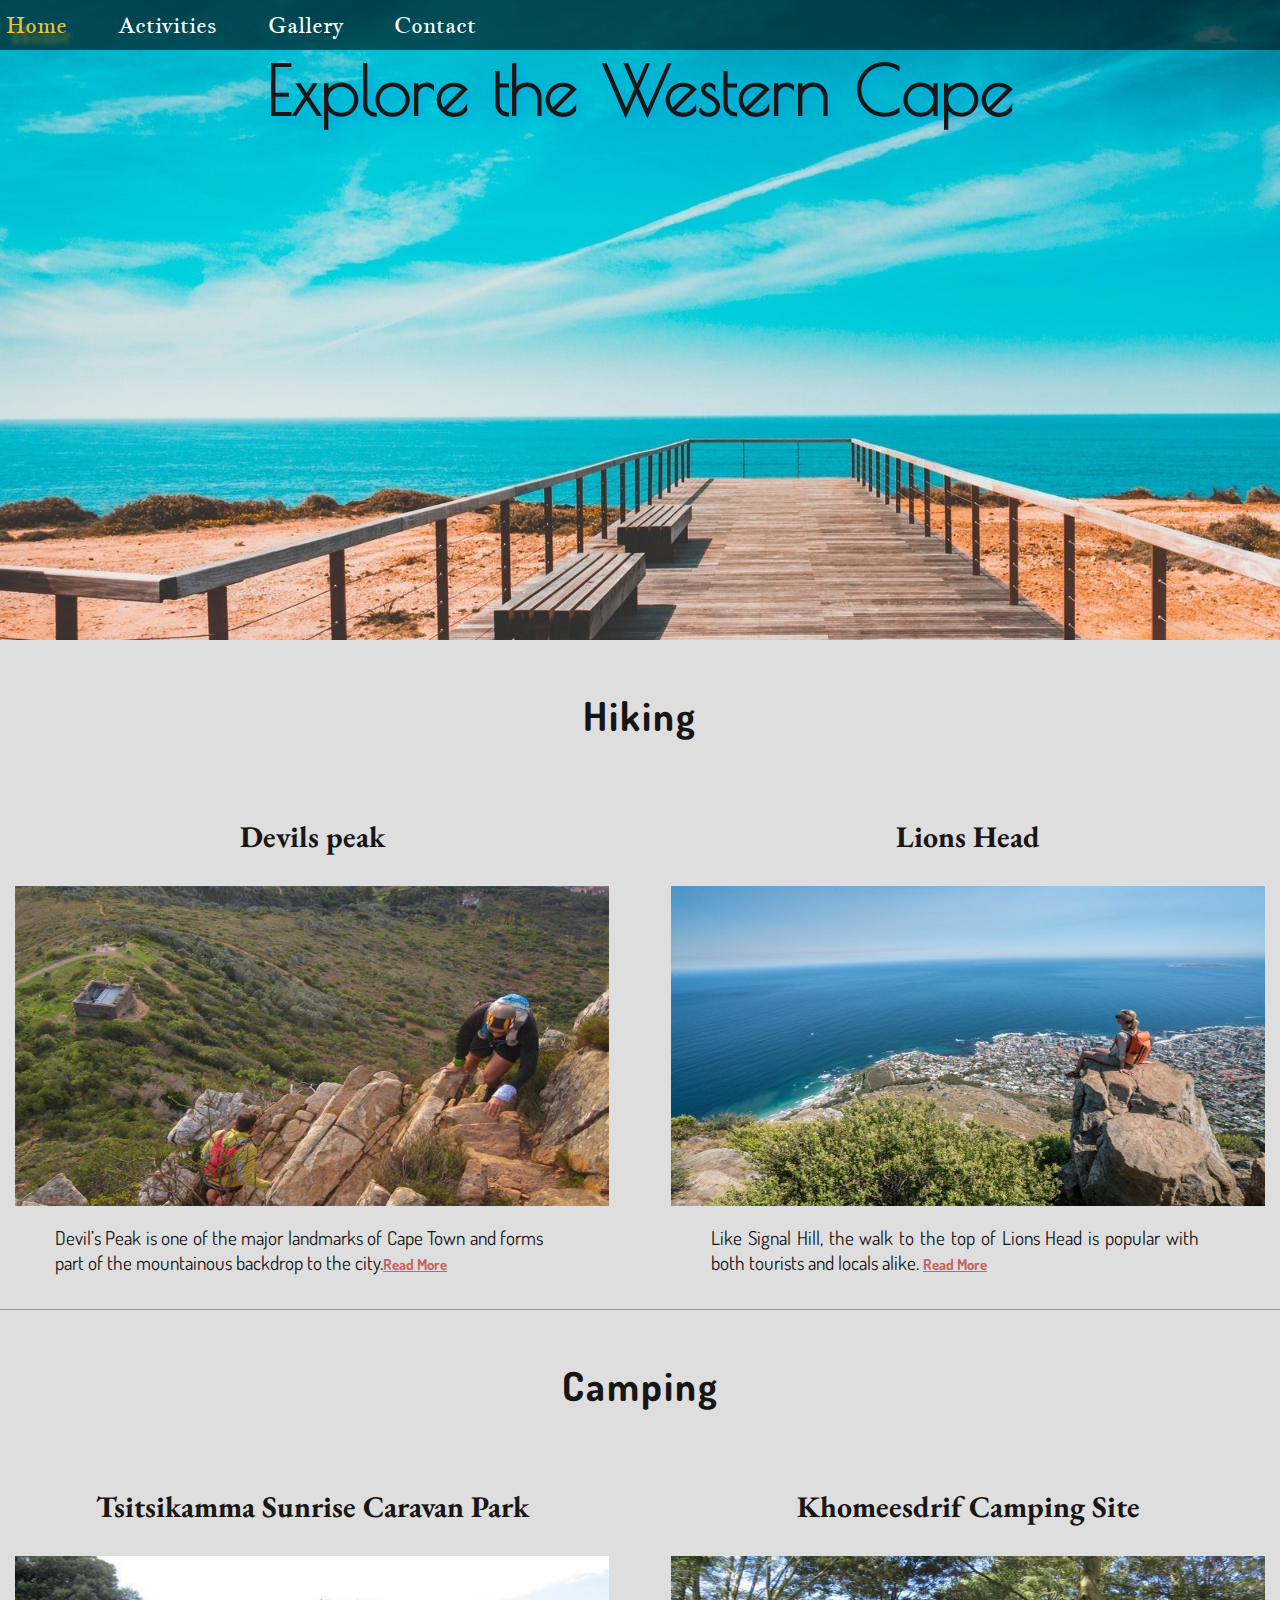
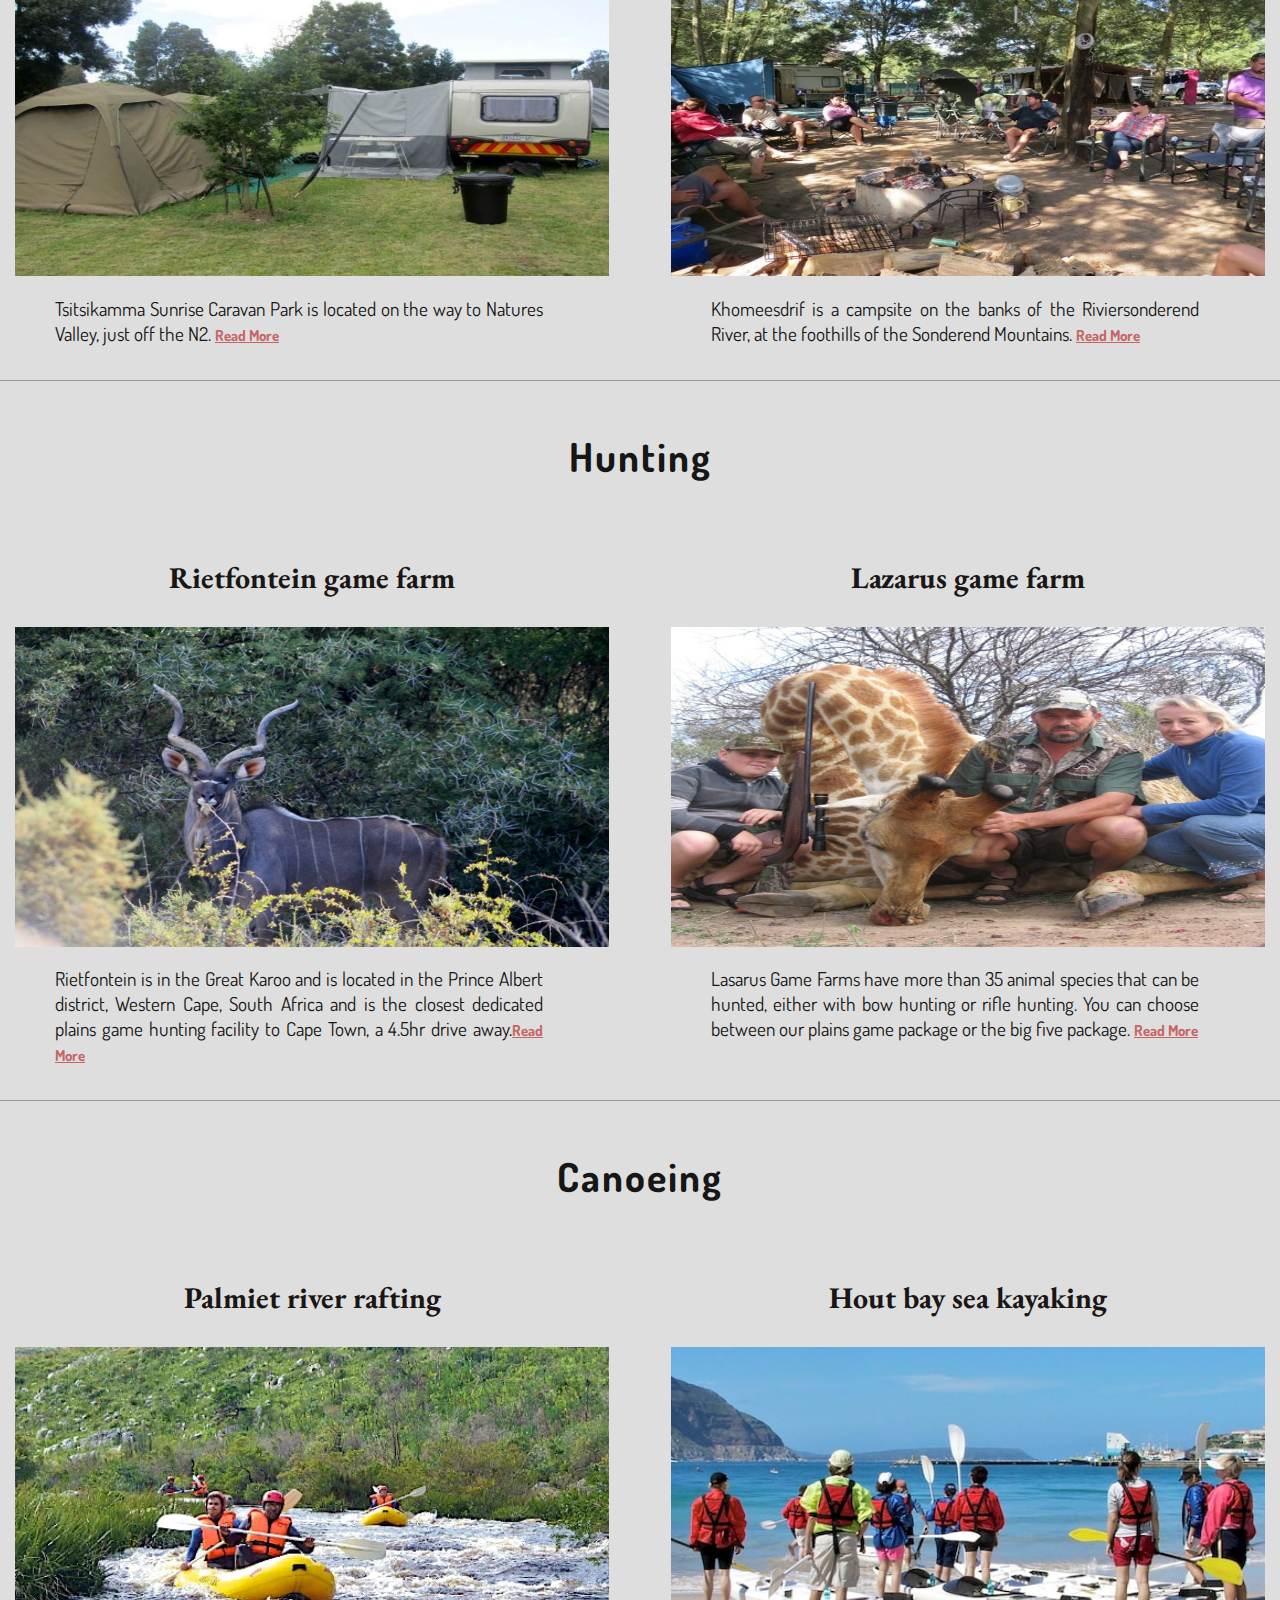
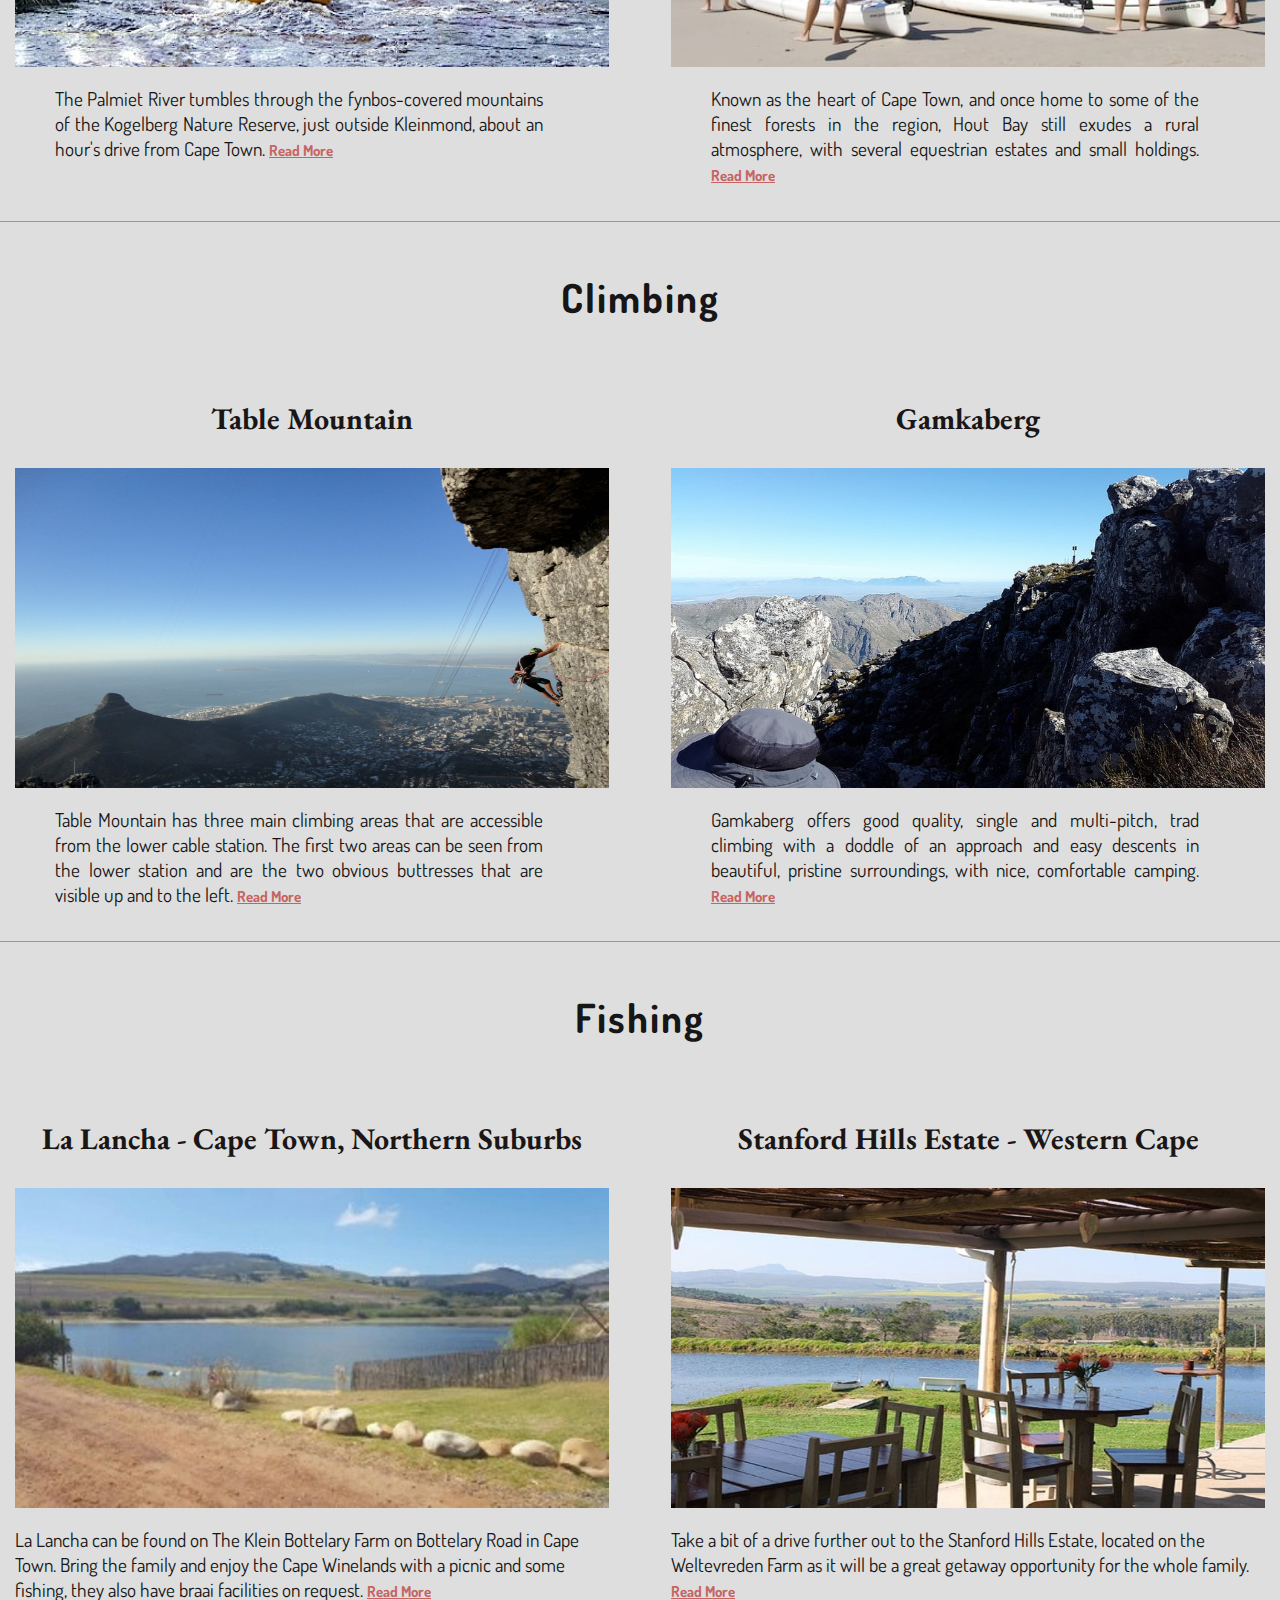
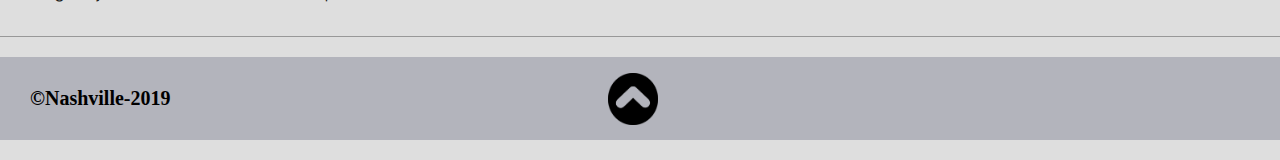
==== commit 33362522: "fixed dropdown" ====
--- a/index.html
+++ b/index.html
@@ -24,7 +24,7 @@
         <nav>
             <ul>
                 <li><a href="#">Home</a></li>
-
+                <!-- dropdown -->
                 <li class="dropdown">
                     <a class="dropbtn" href="#">Activities</a>
                     <div class="dropdown-content">
@@ -48,7 +48,7 @@
 
                 
     </header>
-    
+    <!-- class wrapper -->
     <main class="wrapper">
         <!-- start of the hiking section -->
         <section class="main-1">
@@ -70,7 +70,7 @@
         </section>
             <!-- end of the hiking section -->
 
-        <!-- start of camping section -->
+        <!-- start of the camping section -->
         <section class="main-2">
             <h2 class="title" id="camp">Camping</h2>
             <div class="camping1">
@@ -87,9 +87,9 @@
                 <p class="paragraph2">Khomeesdrif is a campsite on the banks of the Riviersonderend River, at the foothills of the Sonderend Mountains. <a href="https://www.safarinow.com/go/khomeesdrifcampingsite/" target="_blank" rel="noopener noreferrer" class="read-more">Read More</a></p>
             </div>
         </section>
-            <!-- end of camping section -->
+            <!-- end of the camping section -->
 
-            <!-- start of hunting section -->
+            <!-- start of the hunting section -->
         <section class="main-3">
             <h2 class="title" id="hunt">Hunting</h2>
             <div class="hunting1">
@@ -125,9 +125,9 @@
                 <p class="paragraph2">Known as the heart of Cape Town, and once home to some of the finest forests in the region, Hout Bay still exudes a rural atmosphere, with several equestrian estates and small holdings. <a href="https://www.nightjartravel.com/rafting-kayaking/hout-bay-sea-kayaking" target="_blank" rel="noopener noreferrer" class="read-more">Read More</a></p>
             </div>
         </section> 
-        <!-- end of canoeing section -->
+        <!-- end of the canoeing section -->
 
-        <!-- start of the climbing -->
+        <!-- start of the climbing section -->
         <section class="main-5">
             <h2 class="title" id="climb">Climbing</h2>
             <div class="climbing1">
@@ -144,11 +144,9 @@
                 <p class="paragraph2">Gamkaberg offers good quality, single and multi-pitch, trad climbing with a doddle of an approach and easy descents in beautiful, pristine surroundings, with nice, comfortable camping. <a href="http://www.climbing.co.za/wiki/Gamkaberg" target="_blank" rel="noopener noreferrer" class="read-more">Read More</a></p>
             </div>
         </section> 
+        <!-- end of the climbing section -->
 
-            <!-- end of climbing -->
-
-            <!-- start of fishing section -->
-
+        <!-- start of the fishing section -->
         <section class="main-6">
             <h2 class="title" id="fish">Fishing</h2>
             <div class="fishing1">
@@ -165,9 +163,10 @@
                 <p>Take a bit of a drive further out to the Stanford Hills Estate, located on the Weltevreden Farm as it will be a great getaway opportunity for the whole family. <a href="https://thingstodowithkids.co.za/blog/7-child-friendly-catch-and-release-fishing-spots-cape-town" target="_blank" rel="noopener noreferrer" class="read-more">Read More</a></p>
             </div>
         </section>
-        <!-- end of fishing section -->
+        <!-- end of the fishing section -->
         
     </main> 
+        <!-- footer -->
         <footer>
             <p><span>&copy;Nashville-2019</span></p>
            <a href="#top"><img src="icon/img_71968.png" alt="" class="up-arrow"></a>    
--- a/css/main.css
+++ b/css/main.css
@@ -15,21 +15,21 @@
   margin: 0;
   padding: 0;
   cursor: pointer;
-  background-color: rgba(128, 128, 128, 0.445); }
+  background-color: rgba(128, 128, 128, 0.26); }
 
 header {
   background-image: url(../images/beach-bench-boardwalk-462024.jpg);
   background-size: cover;
   background-repeat: no-repeat;
   background-attachment: fixed;
-  height: 100vh; }
+  height: 40rem; }
 
 .heading {
   color: #1b1616;
   text-align: center;
   font-size: 68px;
   text-shadow: 5px 5px 10px #00a8e2;
-  font-family: 'EB Garamond', serif;
+  font-family: 'Poiret One';
   animation: move 2s ease forwards; }
 
 @keyframes move {
@@ -42,13 +42,6 @@
 h1.heading {
   margin-top: 0; }
 
-.arrow {
-  width: 100px;
-  height: 100px;
-  padding-left: 619px;
-  margin-top: 170px;
-  position: absolute; }
-
 nav {
   width: 100%; }
 
@@ -80,7 +73,6 @@
   text-shadow: 5px 10px 5px rgba(255, 196, 0, 0.404); }
 
 .title {
-  font-family: 'Abril Fatface', cursive;
   font-size: 40px;
   margin: 0;
   padding: 0; }
@@ -114,13 +106,6 @@
 footer {
   position: relative; }
 
-.up-arrow {
-  width: 50px;
-  height: 52px;
-  padding-left: 608px;
-  margin-top: -87px;
-  position: absolute; }
-
 .gallery-body {
   background-color: #e4cbac; }
 
@@ -136,18 +121,20 @@
   padding: 0;
   font-family: sans-serif;
   background: url(../images/form-bg.jpg);
-  background-size: cover; }
+  background-size: cover;
+  background-repeat: no-repeat;
+  width: 100%;
+  height: 42rem;
+  overflow-x: hidden; }
 
 .box {
   position: absolute;
-  top: 20%;
+  top: 1%;
   left: 40%;
   transform: translate(-50, -50%);
   width: 400px;
-  background: rgba(0, 0, 0, 0.8);
   padding: 40px;
   box-sizing: border-box;
-  box-shadow: 0 15px 25px rgba(0, 0, 0, 0.5);
   border-radius: 10px; }
 
 .box h2 {
@@ -169,6 +156,34 @@
   border-bottom: 1px solid #fff;
   outline: none;
   background: transparent; }
+
+.box .inputBox textarea[name="message"] {
+  width: 100%;
+  border: 1px solid whitesmoke;
+  background-color: transparent; }
+
+.box .inputBox textarea[placeholder="Write a message..."] {
+  padding: 5px;
+  color: white; }
+
+.box .inputBox label[for="message"] {
+  top: -35%; }
+
+.box .inputBox select[name="activity"] {
+  width: 100%;
+  outline: none;
+  float: left;
+  color: rgba(0, 0, 255, 0.651);
+  padding: 0px 0;
+  border: none;
+  border-bottom: 1px solid #fff;
+  background: transparent; }
+
+.box .inputBox label[value="choose"] {
+  top: -2rem; }
+
+.box .inputBox {
+  width: 100%; }
 
 .box .inputBox label {
   position: absolute;
@@ -184,7 +199,7 @@
 .box .inputBox input:valid ~ label {
   top: -18px;
   left: 0;
-  color: #03a9f4;
+  color: #ffffff;
   font-size: 12px; }
 
 .box input[type="submit"] {
@@ -192,15 +207,25 @@
   border: none;
   outline: none;
   color: #fff;
-  background: #03a9f4;
+  background: #0000004d;
   padding: 10px 20px;
   cursor: pointer;
-  border-radius: 5px;
-  width: 100px; }
+  width: auto; }
 
 .box input:hover[type="submit"] {
-  background-color: #006797; }
-
+  background-color: rgba(0, 0, 0, 0.842);
+  border-color: #fff;
+  border: 1px solid white; }
+
+select {
+  background-image: url(../icon/white-down-arrow-png-2.png);
+  background-repeat: no-repeat;
+  background-position: right center;
+  width: 200px; }
+
+@font-face {
+  font-family: 'Poiret One';
+  src: url(../fonts/PoiretOne-Regular.ttf); }
 .dropdown {
   display: inline-block;
   top: 0; }
@@ -226,15 +251,29 @@
 
 .dropdown:hover .dropdown-content {
   display: block;
-  animation: load 1.2s forwards; }
-
-@keyframes load {
+  animation: shift 1.2s forwards; }
+
+@keyframes shift {
   0% {
     transform: translateX(25px); }
   100% {
     opacity: 1;
     transform: translate(0px); } }
+.up-arrow {
+  width: 50px;
+  height: 52px;
+  left: 38rem;
+  margin-top: -87px;
+  position: absolute; }
+
 /* Media Queries -------------------- */
+/* Responsive Design */
+/* Mobile Devices */
+/* Portrait and Landscape */
+/* Responsive Design */
+/*Tablets*/
+/* Responsive Design
+   /*Desktop*/
 .gallery {
   display: grid;
   grid-template-columns: repeat(4, 1fr);
@@ -279,7 +318,8 @@
 
 .title {
   grid-area: title;
-  text-align: center; }
+  text-align: center;
+  letter-spacing: 2px; }
 
 .hiking1 {
   grid-area: hiking1;
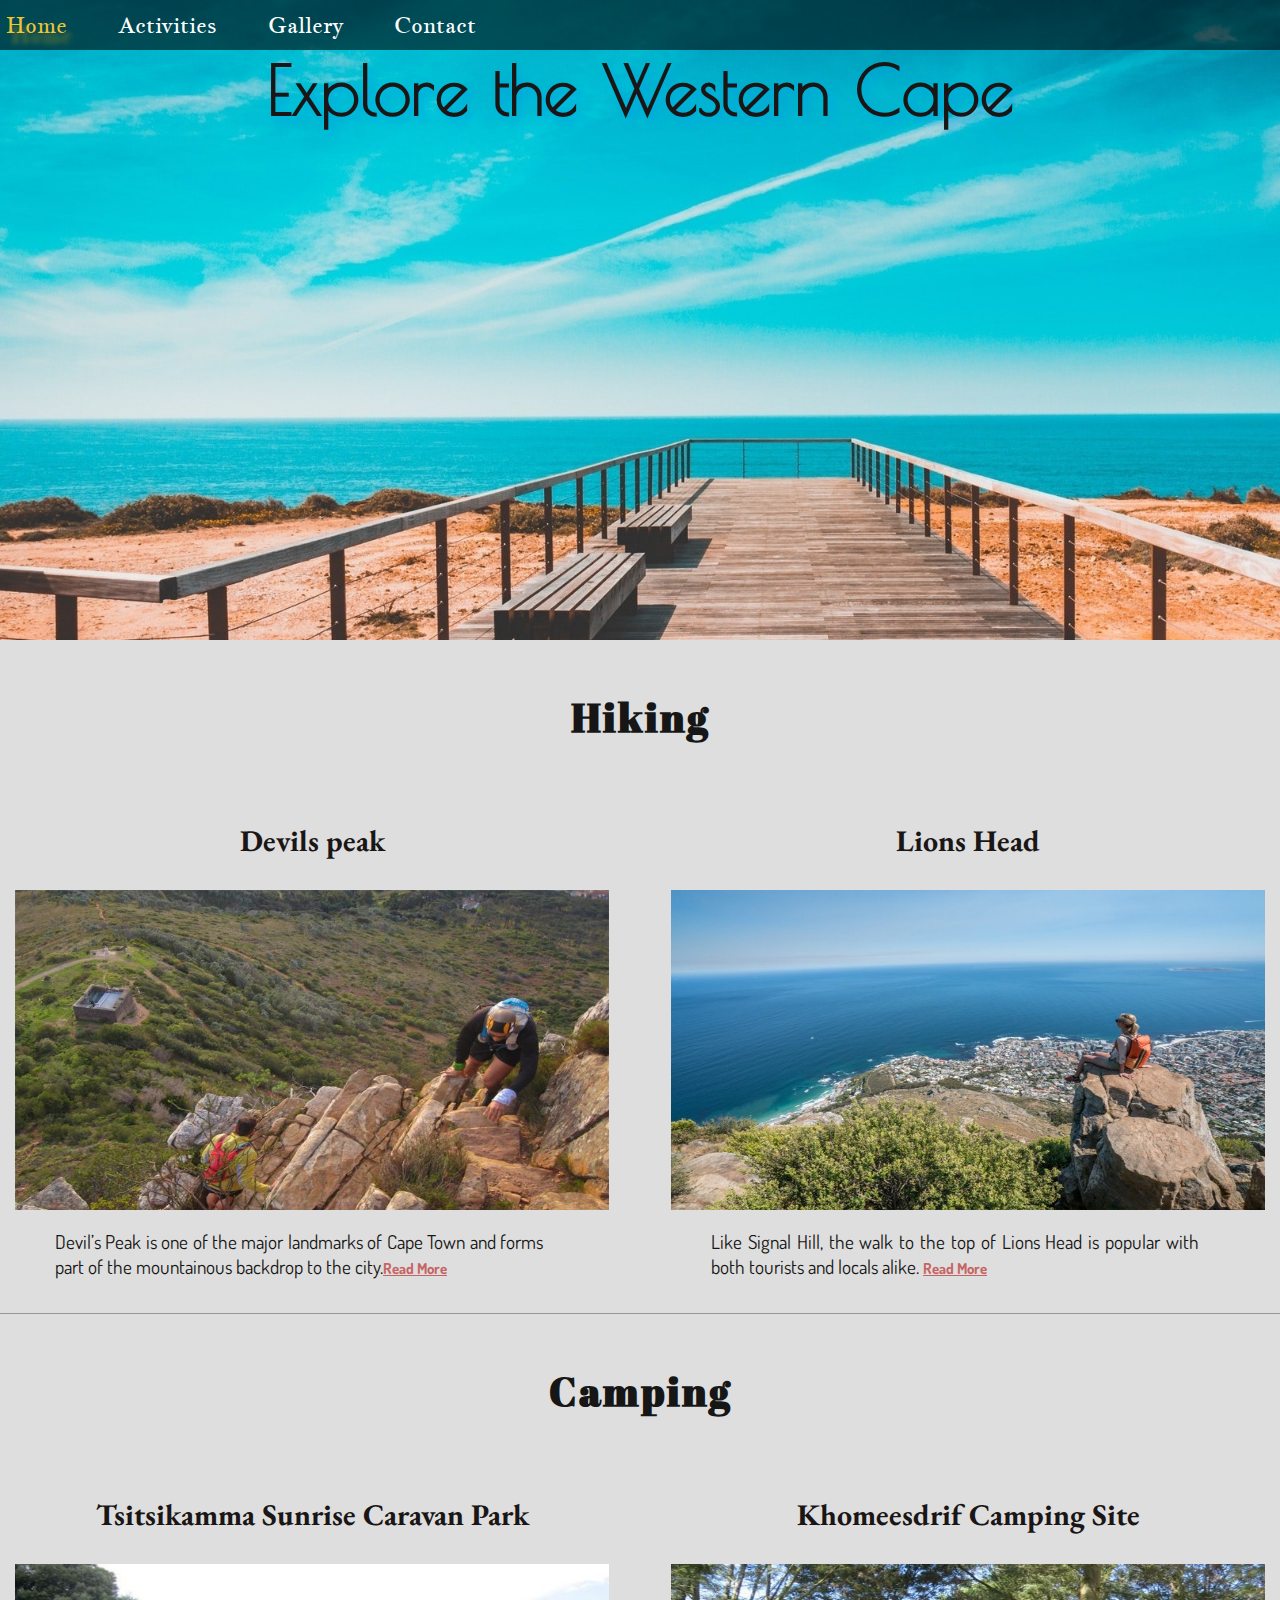
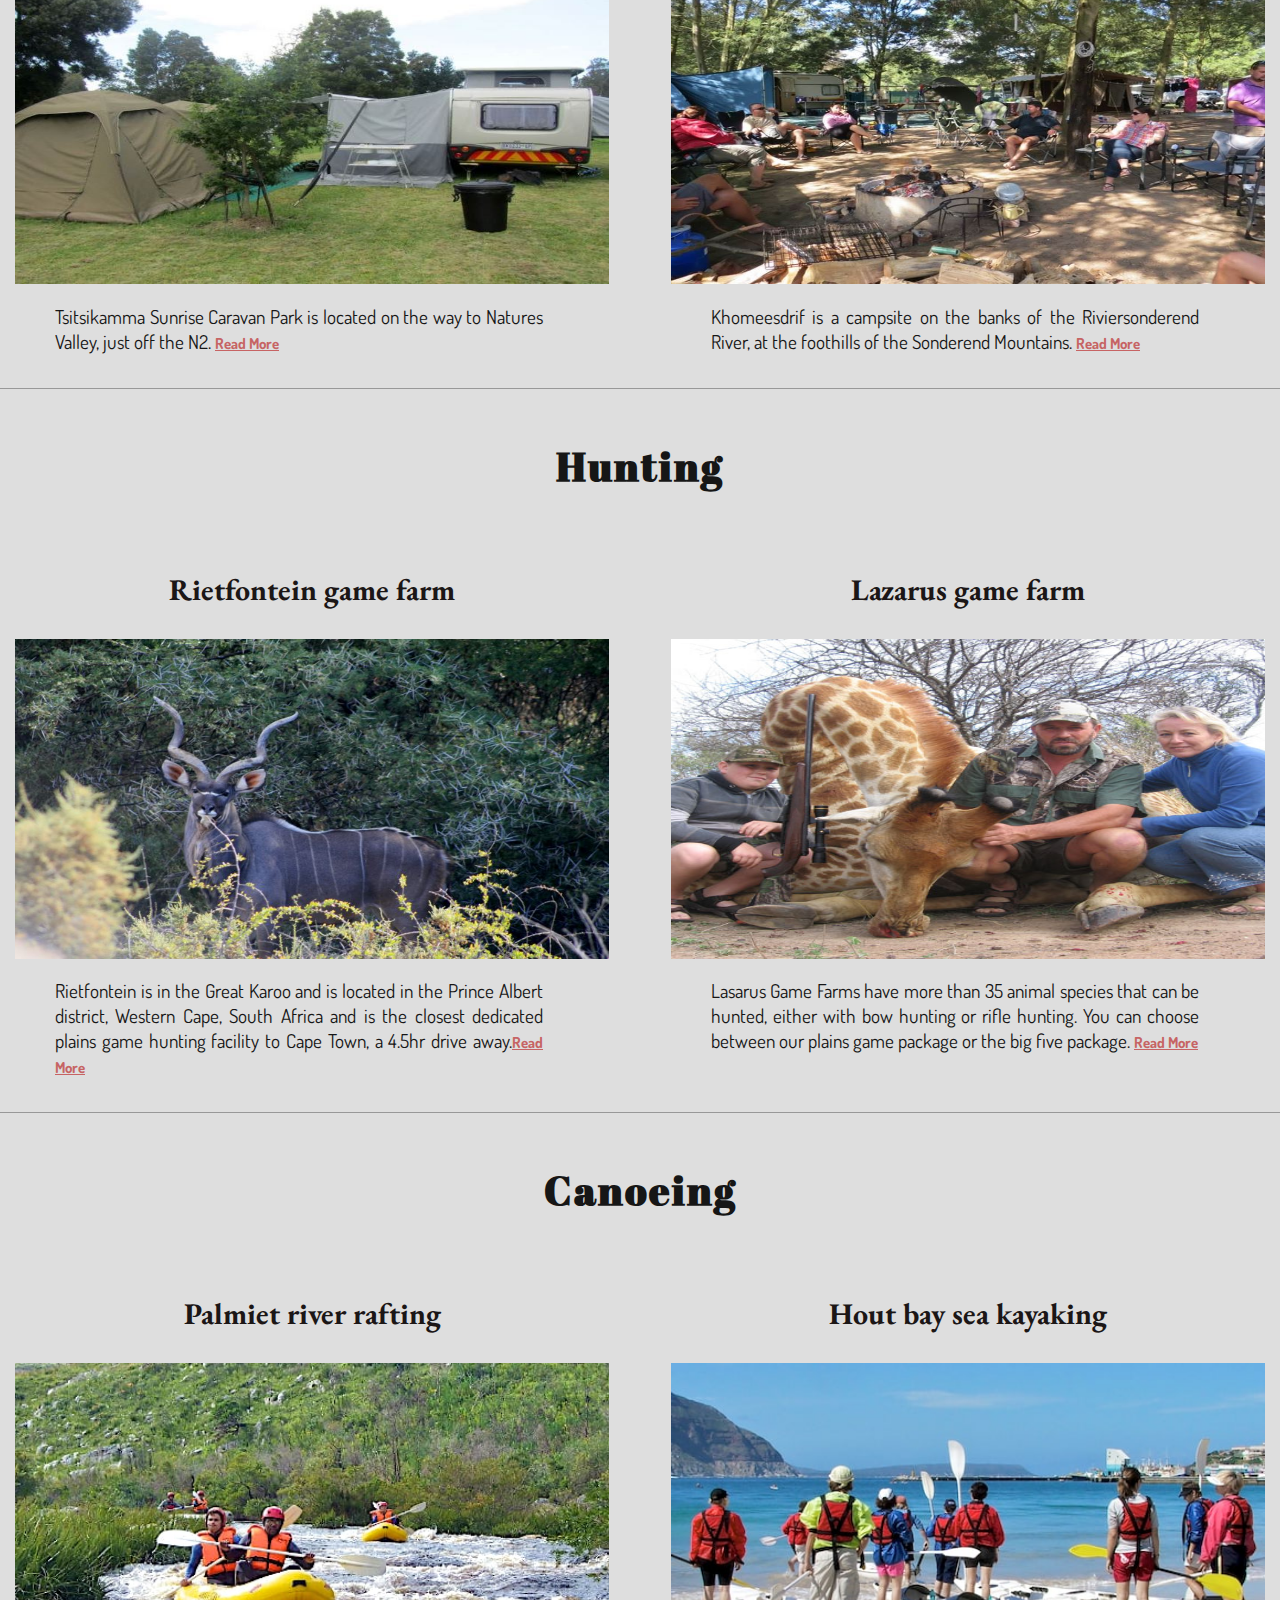
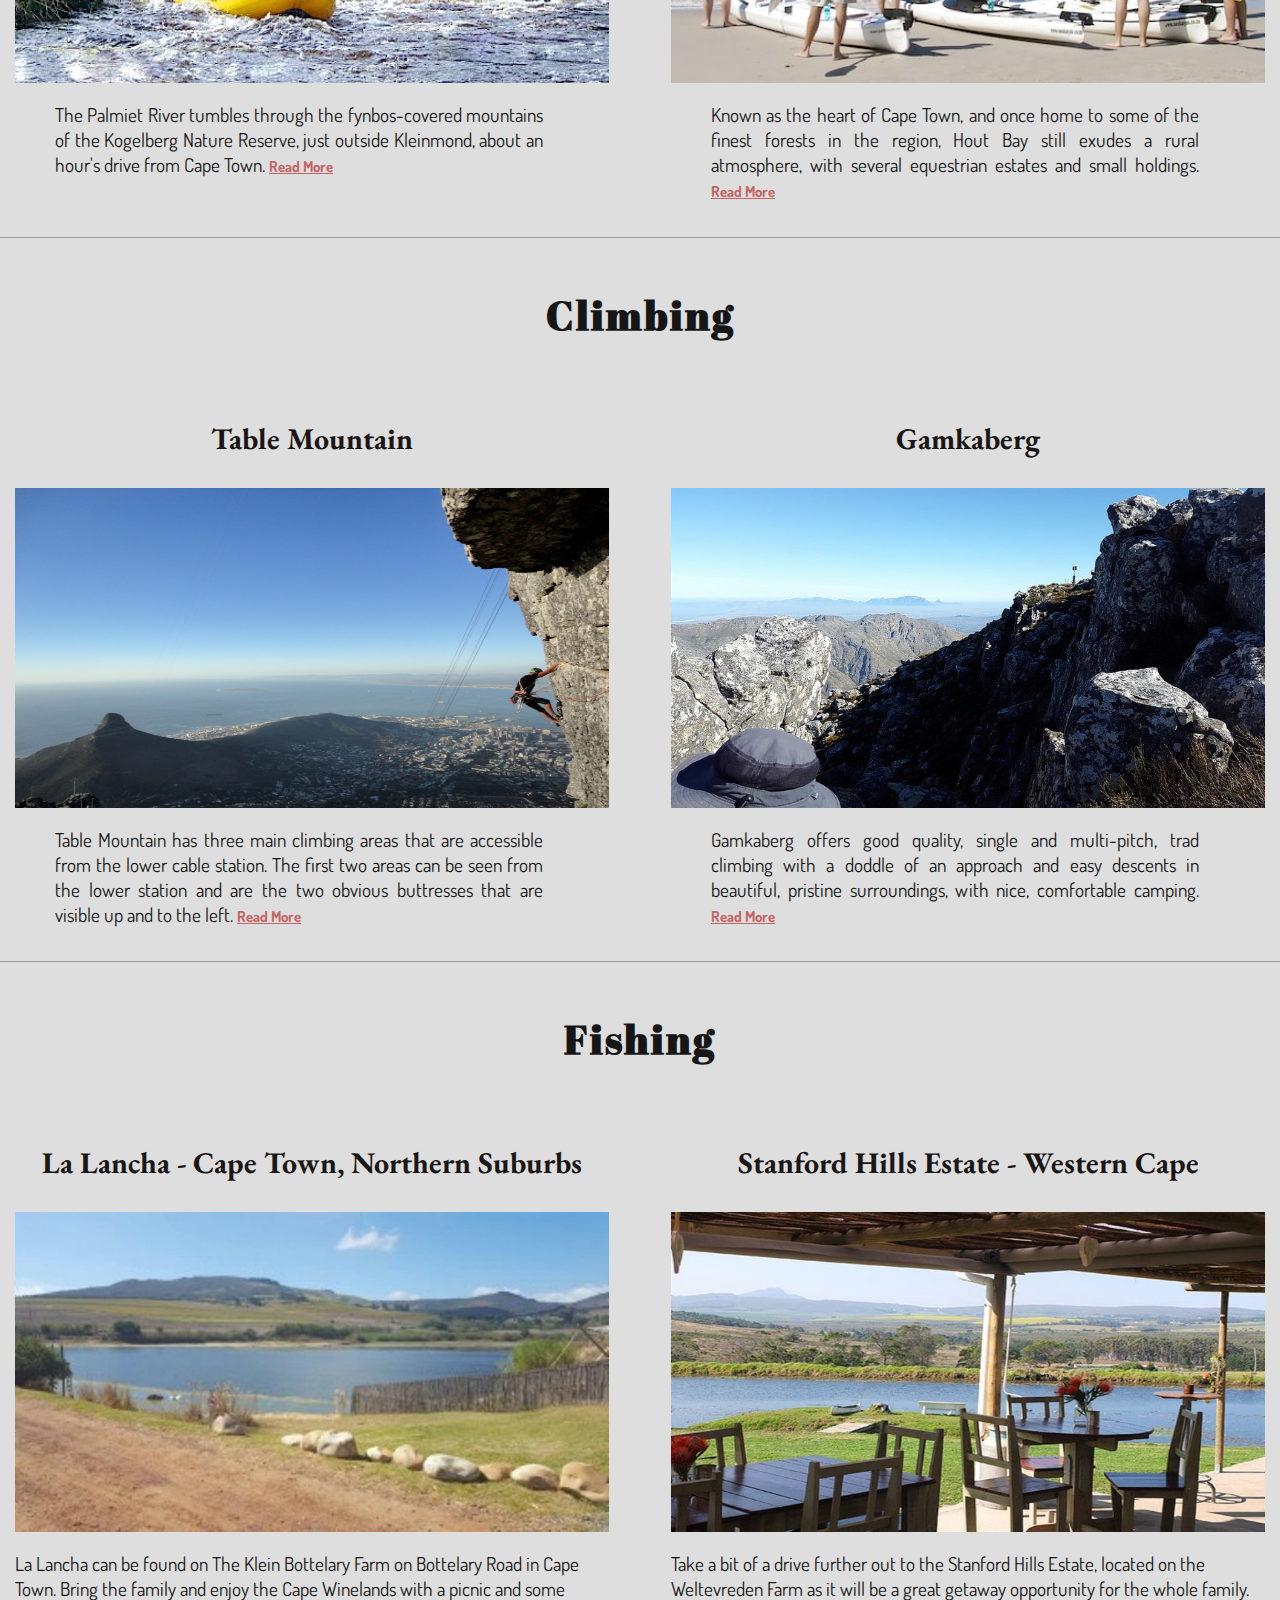
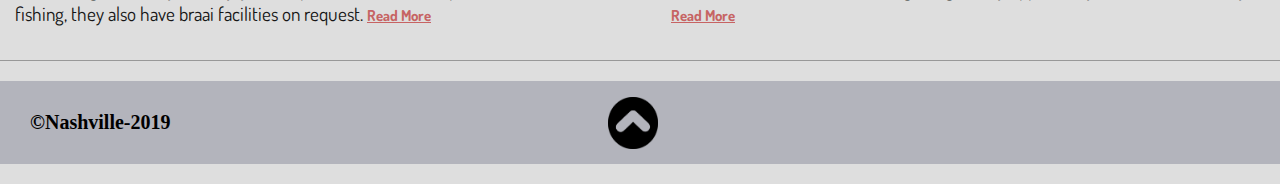
==== commit 0b4c9738: "updated" ====
--- a/index.html
+++ b/index.html
@@ -43,7 +43,6 @@
         
             <section>
                 <h1 class="heading">Explore the Western Cape</h1>
-                <!-- <img class="arrow" src="icon/white-down-arrow-png-2.png" alt="Down arrow"> -->
             </section>
 
                 
--- a/css/main.css
+++ b/css/main.css
@@ -107,14 +107,14 @@
   position: relative; }
 
 .gallery-body {
-  background-color: #e4cbac; }
+  background-color: rgba(128, 128, 128, 0.26); }
 
 .heading-1 {
   text-align: center;
   font-family: 'Merriweather', serif;
   font-size: 30px;
-  text-shadow: 5px 5px 10px red;
-  font-weight: bold; }
+  font-weight: bold;
+  color: rgba(0, 0, 255, 0.425); }
 
 .form {
   margin: 0;
@@ -277,25 +277,21 @@
 .gallery {
   display: grid;
   grid-template-columns: repeat(4, 1fr);
-  grid-template-rows: repeat(4, 300px);
-  grid-gap: 20px; }
+  grid-gap: 20px;
+  width: 100%; }
 
 .gallery-container {
   padding: 20px; }
 
-.campie {
+.hunted {
   grid-column: span 2; }
 
-.canoe {
-  grid-column: span 2; }
-
-.fishie {
-  grid-column: span 2; }
+.climb {
+  grid-column: span 1; }
 
 .gallery img {
   height: 100%;
   width: 100%;
-  object-fit: cover;
   opacity: 0.8; }
 
 .gallery img:hover {
@@ -319,7 +315,8 @@
 .title {
   grid-area: title;
   text-align: center;
-  letter-spacing: 2px; }
+  letter-spacing: 2px;
+  font-family: 'Abril Fatface', cursive; }
 
 .hiking1 {
   grid-area: hiking1;
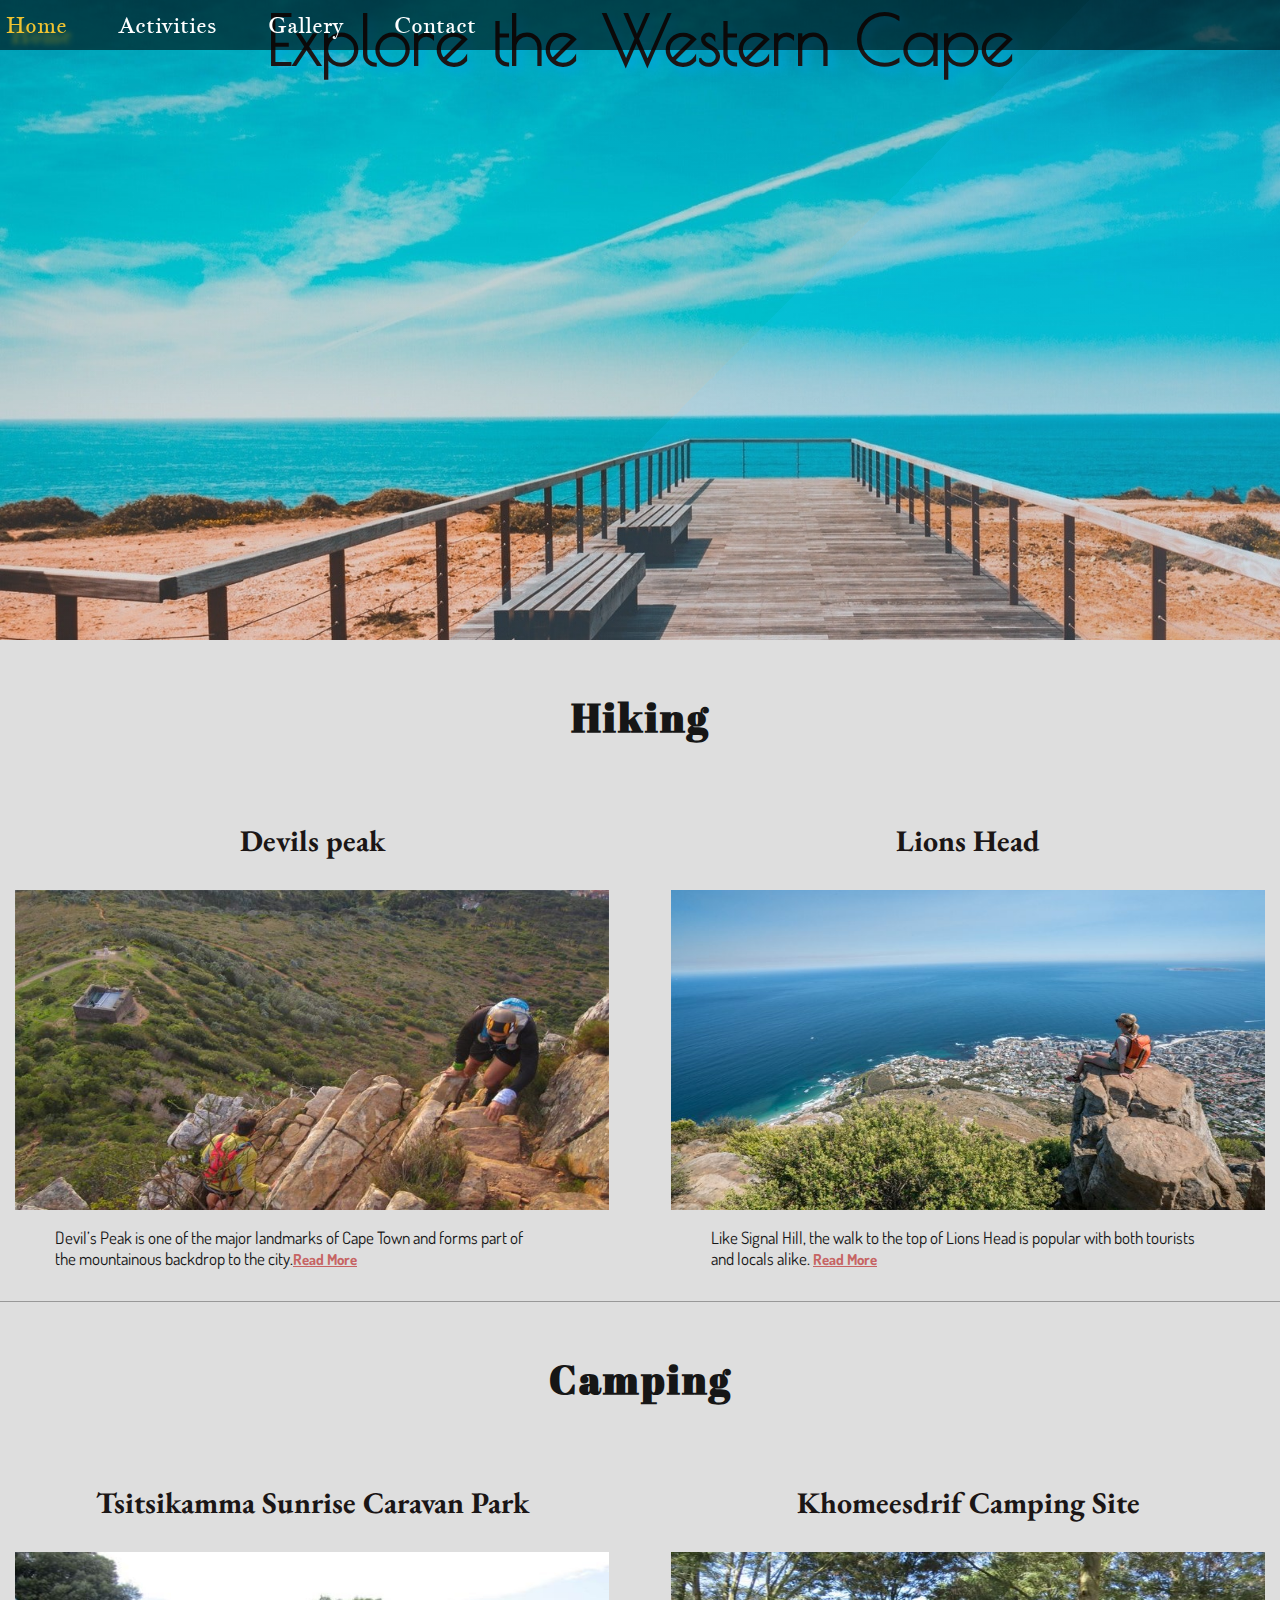
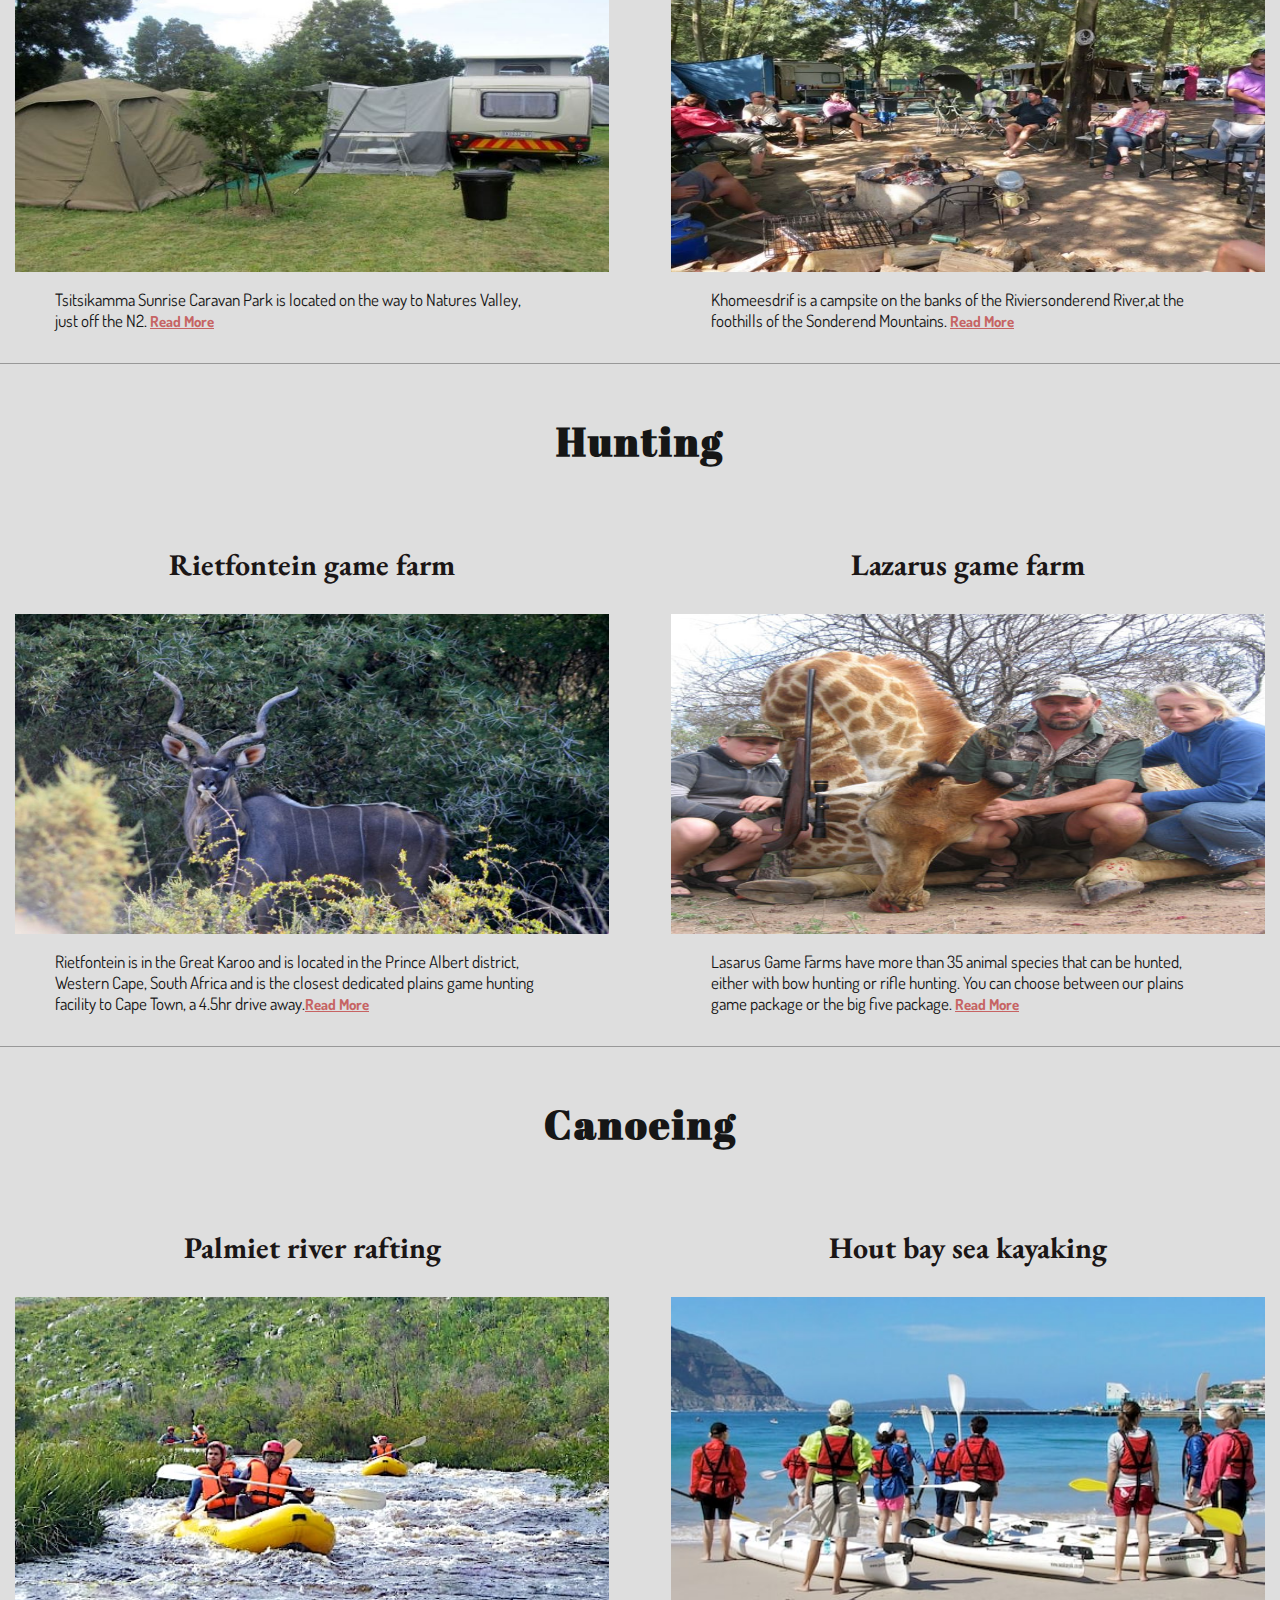
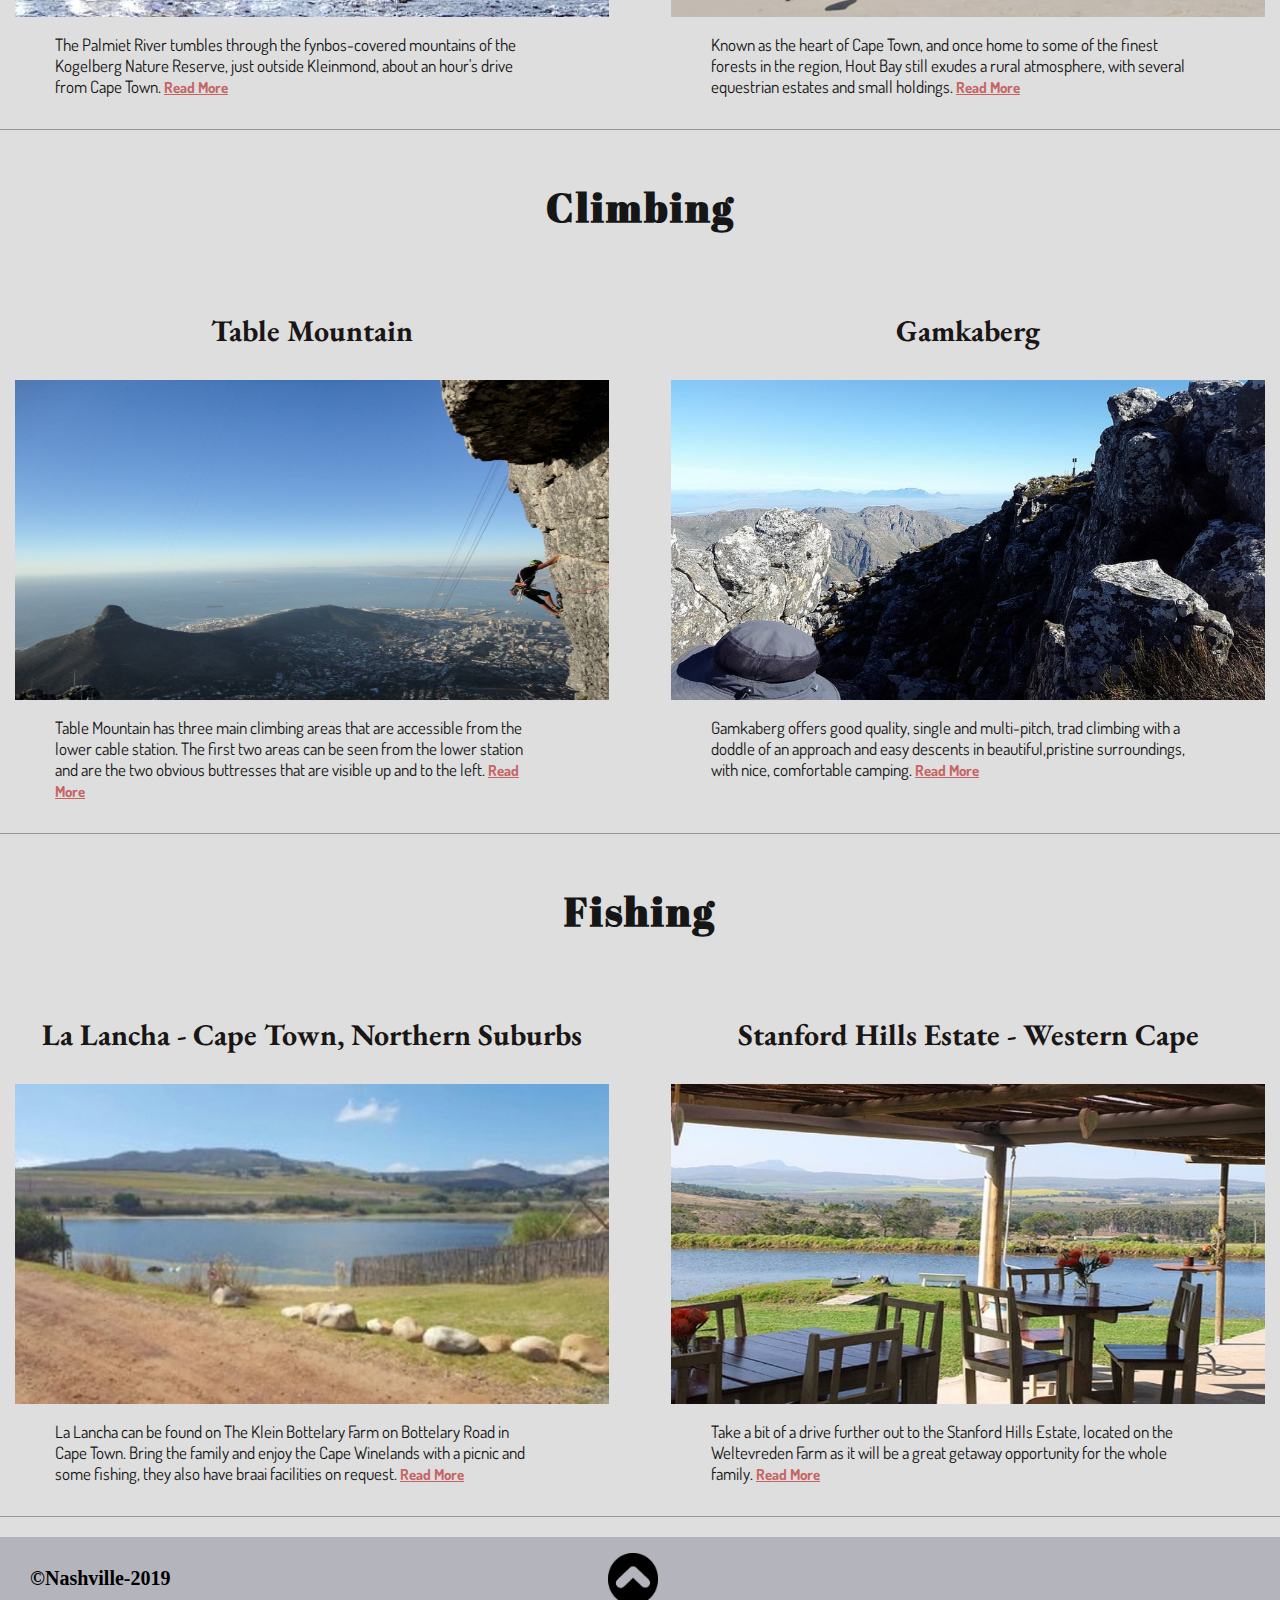
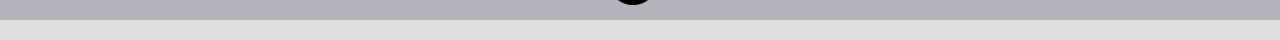
==== commit ed30e5eb: "fixed navbar and responsiveness" ====
--- a/index.html
+++ b/index.html
@@ -19,7 +19,6 @@
 <body id="top">
     <!-- container -->
     <div class="container">
-
     <header>
         <nav>
             <ul>
@@ -36,16 +35,14 @@
                     <a href="#fish">Fishing</a>
                     </div>
                 </li>
-                <li><a href="gallery.html" target="_blank">Gallery</a></li>
-                <li><a href="contact.html" target="_blank">Contact</a></li>
+                <li><a href="gallery.html">Gallery</a></li>
+                <li><a href="contact.html">Contact</a></li>
             </ul>
         </nav>
         
             <section>
                 <h1 class="heading">Explore the Western Cape</h1>
-            </section>
-
-                
+            </section>  
     </header>
     <!-- class wrapper -->
     <main class="wrapper">
@@ -83,7 +80,7 @@
                 <p class="p-title">Khomeesdrif Camping Site</p>
                 <div class="image4">
                 </div>
-                <p class="paragraph2">Khomeesdrif is a campsite on the banks of the Riviersonderend River, at the foothills of the Sonderend Mountains. <a href="https://www.safarinow.com/go/khomeesdrifcampingsite/" target="_blank" rel="noopener noreferrer" class="read-more">Read More</a></p>
+                <p class="paragraph2">Khomeesdrif is a campsite on the banks of the Riviersonderend River,at the foothills of the Sonderend Mountains. <a href="https://www.safarinow.com/go/khomeesdrifcampingsite/" target="_blank" rel="noopener noreferrer" class="read-more">Read More</a></p>
             </div>
         </section>
             <!-- end of the camping section -->
@@ -140,7 +137,7 @@
                 <p class="p-title">Gamkaberg</p>
                 <div class="image10">
                 </div>
-                <p class="paragraph2">Gamkaberg offers good quality, single and multi-pitch, trad climbing with a doddle of an approach and easy descents in beautiful, pristine surroundings, with nice, comfortable camping. <a href="http://www.climbing.co.za/wiki/Gamkaberg" target="_blank" rel="noopener noreferrer" class="read-more">Read More</a></p>
+                <p class="paragraph2">Gamkaberg offers good quality, single and multi-pitch, trad climbing with a doddle of an approach and easy descents in beautiful,pristine surroundings, with nice, comfortable camping. <a href="http://www.climbing.co.za/wiki/Gamkaberg" target="_blank" rel="noopener noreferrer" class="read-more">Read More</a></p>
             </div>
         </section> 
         <!-- end of the climbing section -->
@@ -152,14 +149,14 @@
                 <p class="p-title">La Lancha - Cape Town, Northern Suburbs</p>
                 <div class="image11">  
                 </div>
-                <p>La Lancha can be found on The Klein Bottelary Farm on Bottelary Road in Cape Town. Bring the family and enjoy the Cape Winelands with a picnic and some fishing, they also have braai facilities on request. <a href="https://thingstodowithkids.co.za/blog/7-child-friendly-catch-and-release-fishing-spots-cape-town" target="_blank" rel="noopener noreferrer" class="read-more">Read More</a></p>  
+                <p class="paragraph2">La Lancha can be found on The Klein Bottelary Farm on Bottelary Road in Cape Town. Bring the family and enjoy the Cape Winelands with a picnic and some fishing, they also have braai facilities on request. <a href="https://thingstodowithkids.co.za/blog/7-child-friendly-catch-and-release-fishing-spots-cape-town" target="_blank" rel="noopener noreferrer" class="read-more">Read More</a></p>  
             </div>
 
             <div class="fishing2">
                 <p class="p-title">Stanford Hills Estate - Western Cape</p>
                 <div class="image12">
                 </div>
-                <p>Take a bit of a drive further out to the Stanford Hills Estate, located on the Weltevreden Farm as it will be a great getaway opportunity for the whole family. <a href="https://thingstodowithkids.co.za/blog/7-child-friendly-catch-and-release-fishing-spots-cape-town" target="_blank" rel="noopener noreferrer" class="read-more">Read More</a></p>
+                <p class="paragraph2">Take a bit of a drive further out to the Stanford Hills Estate, located on the Weltevreden Farm as it will be a great getaway opportunity for the whole family. <a href="https://thingstodowithkids.co.za/blog/7-child-friendly-catch-and-release-fishing-spots-cape-town" target="_blank" rel="noopener noreferrer" class="read-more">Read More</a></p>
             </div>
         </section>
         <!-- end of the fishing section -->
--- a/css/main.css
+++ b/css/main.css
@@ -6,11 +6,6 @@
   margin-top: 0;
   padding-top: 0; }
 
-.container {
-  width: 100%;
-  height: 100%;
-  overflow-x: hidden; }
-
 body {
   margin: 0;
   padding: 0;
@@ -18,32 +13,18 @@
   background-color: rgba(128, 128, 128, 0.26); }
 
 header {
-  background-image: url(../images/beach-bench-boardwalk-462024.jpg);
+  background-image: linear-gradient(-45deg, rgba(28, 116, 175, 0.15) 50%, rgba(0, 0, 0, 0.08) 50%), url(../images/beach-bench-boardwalk-462024.jpg);
   background-size: cover;
   background-repeat: no-repeat;
   background-attachment: fixed;
   height: 40rem; }
 
-.heading {
-  color: #1b1616;
-  text-align: center;
-  font-size: 68px;
-  text-shadow: 5px 5px 10px #00a8e2;
-  font-family: 'Poiret One';
-  animation: move 2s ease forwards; }
-
-@keyframes move {
-  from {
-    padding-top: 0%;
-    opacity: 0; }
-  to {
-    padding-top: 14%;
-    opacity: 1; } }
 h1.heading {
   margin-top: 0; }
 
 nav {
-  width: 100%; }
+  width: 100%;
+  position: fixed; }
 
 nav ul {
   list-style-type: none;
@@ -72,6 +53,40 @@
   transition: 0.5s;
   text-shadow: 5px 10px 5px rgba(255, 196, 0, 0.404); }
 
+footer p {
+  background-color: rgba(174, 175, 184, 0.9);
+  color: black;
+  padding: 30px;
+  font-weight: bolder;
+  font-size: 20px; }
+
+footer {
+  position: relative; }
+
+select {
+  background-position: right center;
+  width: 200px; }
+
+.container {
+  width: 100%;
+  height: 100%;
+  overflow-x: hidden; }
+
+.heading {
+  color: #1b1616;
+  text-align: center;
+  font-size: 68px;
+  text-shadow: 5px 5px 10px #00a8e2;
+  font-family: 'Poiret One';
+  animation: move 2s ease forwards; }
+
+@keyframes move {
+  from {
+    padding-top: 0%;
+    opacity: 0; }
+  to {
+    padding-top: 14%;
+    opacity: 1; } }
 .title {
   font-size: 40px;
   margin: 0;
@@ -88,23 +103,12 @@
   padding-right: 0px;
   padding-right: 66px;
   margin-left: 40px;
-  text-align: justify; }
+  font-size: 17px; }
 
 .read-more {
   font-size: 15px;
   color: rgba(192, 67, 67, 0.801);
   font-weight: bold; }
-
-footer p {
-  background-color: rgba(174, 175, 184, 0.9);
-  color: black;
-  padding: 30px;
-  font-weight: bolder;
-  font-size: 20px;
-  width: 100%; }
-
-footer {
-  position: relative; }
 
 .gallery-body {
   background-color: rgba(128, 128, 128, 0.26); }
@@ -114,20 +118,17 @@
   font-family: 'Merriweather', serif;
   font-size: 30px;
   font-weight: bold;
-  color: rgba(0, 0, 255, 0.425); }
+  color: rgba(106, 121, 127, 0.8); }
 
 .form {
   margin: 0;
   padding: 0;
   font-family: sans-serif;
   background: url(../images/form-bg.jpg);
-  background-size: cover;
-  background-repeat: no-repeat;
-  width: 100%;
-  height: 42rem;
-  overflow-x: hidden; }
-
-.box {
+  background-size: 100% 100%;
+  height: 100vh; }
+
+.contact-form {
   position: absolute;
   top: 1%;
   left: 40%;
@@ -137,16 +138,16 @@
   box-sizing: border-box;
   border-radius: 10px; }
 
-.box h2 {
+.contact-form h2 {
   margin: 0;
   padding: 0;
   color: #fff;
   text-align: center; }
 
-.box .inputBox {
+.contact-form .inputBox {
   position: relative; }
 
-.box .inputBox input {
+.contact-form .inputBox input {
   width: 100%;
   padding: 10px 0;
   font-size: 16px;
@@ -157,19 +158,19 @@
   outline: none;
   background: transparent; }
 
-.box .inputBox textarea[name="message"] {
+.contact-form .inputBox textarea[name="message"] {
   width: 100%;
   border: 1px solid whitesmoke;
   background-color: transparent; }
 
-.box .inputBox textarea[placeholder="Write a message..."] {
+.contact-form .inputBox textarea[placeholder="Write a message..."] {
   padding: 5px;
   color: white; }
 
-.box .inputBox label[for="message"] {
+.contact-form .inputBox label[for="message"] {
   top: -35%; }
 
-.box .inputBox select[name="activity"] {
+.contact-form .inputBox select[name="activity"] {
   width: 100%;
   outline: none;
   float: left;
@@ -179,13 +180,13 @@
   border-bottom: 1px solid #fff;
   background: transparent; }
 
-.box .inputBox label[value="choose"] {
+.contact-form .inputBox label[value="choose"] {
   top: -2rem; }
 
-.box .inputBox {
+.contact-form .inputBox {
   width: 100%; }
 
-.box .inputBox label {
+.contact-form .inputBox label {
   position: absolute;
   top: 0;
   left: 0;
@@ -195,14 +196,14 @@
   pointer-events: none;
   transition: .5s; }
 
-.box .inputBox input:focus ~ label,
-.box .inputBox input:valid ~ label {
+.contact-form .inputBox input:focus ~ label,
+.contact-form .inputBox input:valid ~ label {
   top: -18px;
   left: 0;
   color: #ffffff;
   font-size: 12px; }
 
-.box input[type="submit"] {
+.contact-form input[type="submit"] {
   background: transparent;
   border: none;
   outline: none;
@@ -212,16 +213,10 @@
   cursor: pointer;
   width: auto; }
 
-.box input:hover[type="submit"] {
+.contact-form input:hover[type="submit"] {
   background-color: rgba(0, 0, 0, 0.842);
   border-color: #fff;
   border: 1px solid white; }
-
-select {
-  background-image: url(../icon/white-down-arrow-png-2.png);
-  background-repeat: no-repeat;
-  background-position: right center;
-  width: 200px; }
 
 @font-face {
   font-family: 'Poiret One';
@@ -266,14 +261,6 @@
   margin-top: -87px;
   position: absolute; }
 
-/* Media Queries -------------------- */
-/* Responsive Design */
-/* Mobile Devices */
-/* Portrait and Landscape */
-/* Responsive Design */
-/*Tablets*/
-/* Responsive Design
-   /*Desktop*/
 .gallery {
   display: grid;
   grid-template-columns: repeat(4, 1fr);
@@ -590,4 +577,286 @@
   opacity: 1;
   transition: box-shadow 0.5s ease-out; }
 
+/* Media Queries -------------------- */
+/* Responsive Design */
+/* Mobile Devices */
+/* Portrait and Landscape */
+@media only screen and (min-device-width: 320px) and (max-device-width: 767px) and (-webkit-min-device-pixel-ratio: 1) {
+  nav ul {
+    display: grid; }
+
+  nav a {
+    padding: 0 0 20px 0;
+    transition: none;
+    font-size: 20px; }
+
+  .dropdown:hover .dropdown-content {
+    animation: none;
+    left: 30.3vw; }
+
+  .dropdown-content {
+    display: none;
+    background-color: black;
+    width: 34vw; }
+
+  .dropdown-content a {
+    padding: 3px;
+    font-size: 19px; }
+
+  .heading {
+    font-size: 34px; }
+
+  .title {
+    font-size: 28px;
+    margin-top: -21px;
+    margin-bottom: 12px; }
+
+  h1.heading {
+    margin-top: 0; }
+
+  header {
+    height: 30rem; }
+
+  .main-1,
+  .main-2,
+  .main-3,
+  .main-4,
+  .main-5,
+  .main-6 {
+    grid-gap: 1px; }
+
+  .image1,
+  .image2,
+  .image3,
+  .image4,
+  .image5,
+  .image6,
+  .image7,
+  .image8,
+  .image9,
+  .image10,
+  .image11,
+  .image12 {
+    width: 18rem;
+    height: 16rem; }
+
+  .paragraph2 {
+    padding-right: 26px;
+    margin-left: 19px;
+    font-size: 0.9rem;
+    margin-bottom: 56px; }
+
+  .read-more {
+    font-size: 12px; }
+
+  .main-1 {
+    display: grid;
+    grid-template-columns: repeat(1, 1fr);
+    grid-template-areas: "title" "hiking1"  "hiking2"; }
+
+  .hiking1 {
+    grid-area: hiking1;
+    grid-template-columns: span 2; }
+
+  .hiking2 {
+    grid-area: hiking2;
+    grid-template-columns: span 2;
+    margin-top: -60px; }
+
+  .image1 {
+    grid-area: hiking1;
+    grid-template-columns: span 2;
+    width: 100%; }
+
+  .image2 {
+    grid-area: hiking2;
+    grid-template-columns: span 2;
+    width: 100%; }
+
+  .main-2 {
+    display: grid;
+    grid-template-columns: repeat(1, 1fr);
+    grid-template-areas: "title" "camping1"  "camping2"; }
+
+  .camping1 {
+    grid-area: camping1;
+    grid-template-columns: span 2; }
+
+  .camping2 {
+    grid-area: camping2;
+    grid-template-columns: span 2;
+    margin-top: -60px; }
+
+  .image3 {
+    grid-area: camping1;
+    grid-template-columns: span 2;
+    width: 100%; }
+
+  .image4 {
+    grid-area: camping2;
+    grid-template-columns: span 2;
+    width: 100%; }
+
+  .main-3 {
+    display: grid;
+    grid-template-columns: repeat(1, 1fr);
+    grid-template-areas: "title" "hunting1"  "hunting2"; }
+
+  .hunting1 {
+    grid-area: hunting1;
+    grid-template-columns: span 2; }
+
+  .hunting2 {
+    grid-area: hunting2;
+    grid-template-columns: span 2;
+    margin-top: -60px; }
+
+  .image5 {
+    grid-area: hunting1;
+    grid-template-columns: span 2;
+    width: 100%; }
+
+  .image6 {
+    grid-area: hunting2;
+    grid-template-columns: span 2;
+    width: 100%; }
+
+  .main-4 {
+    display: grid;
+    grid-template-columns: repeat(1, 1fr);
+    grid-template-areas: "title" "canoeing1"  "canoeing2"; }
+
+  .canoeing1 {
+    grid-area: canoeing1;
+    grid-template-columns: span 2; }
+
+  .canoeing2 {
+    grid-area: canoeing2;
+    grid-template-columns: span 2;
+    margin-top: -60px; }
+
+  .image7 {
+    grid-area: canoeing1;
+    grid-template-columns: span 2;
+    width: 100%; }
+
+  .image8 {
+    grid-area: canoeing2;
+    grid-template-columns: span 2;
+    width: 100%; }
+
+  .main-5 {
+    display: grid;
+    grid-template-columns: repeat(1, 1fr);
+    grid-template-areas: "title" "climbing1"  "climbing2"; }
+
+  .climbing1 {
+    grid-area: climbing1;
+    grid-template-columns: span 2; }
+
+  .climbing2 {
+    grid-area: climbing2;
+    grid-template-columns: span 2;
+    margin-top: -60px;
+    margin-top: -60px; }
+
+  .image9 {
+    grid-area: climbing1;
+    grid-template-columns: span 2;
+    width: 100%; }
+
+  .image10 {
+    grid-area: climbing2;
+    grid-template-columns: span 2;
+    width: 100%; }
+
+  .main-6 {
+    display: grid;
+    grid-template-columns: repeat(1, 1fr);
+    grid-template-areas: "title" "fishing1"  "fishing2"; }
+
+  .fishing1 {
+    grid-area: fishing1;
+    grid-template-columns: span 2; }
+
+  .fishing2 {
+    grid-area: fishing2;
+    grid-template-columns: span 2;
+    margin-top: -60px; }
+
+  .image11 {
+    grid-area: fishing1;
+    grid-template-columns: span 2;
+    width: 100%; }
+
+  .image12 {
+    grid-area: fishing2;
+    grid-template-columns: span 2;
+    width: 100%; }
+
+  .title {
+    grid-template-columns: span 2; }
+
+  .p-title {
+    font-size: 1em; }
+
+  .up-arrow {
+    width: 26px;
+    height: 26px;
+    left: 18em;
+    bottom: 1.5em; }
+
+  .contact-form {
+    position: absolute;
+    top: 15%;
+    left: 0%;
+    transform: translate(-50, -50%);
+    width: 320px;
+    padding: 40px; }
+
+  .contact-details {
+    text-align: center;
+    width: 80vw; }
+
+  .form {
+    margin: 0;
+    padding: 0;
+    background: url(../images/form-bg.jpg);
+    background-size: cover;
+    background-repeat: no-repeat;
+    height: 165vh; }
+
+  .gallery {
+    display: grid;
+    grid-template-columns: repeat(2, 1fr);
+    grid-template-rows: 40, 1fr;
+    grid-gap: 20px;
+    grid-template-areas: "heading-1" "img img"; }
+
+  footer p {
+    font-size: 16px; } }
+/* Responsive Design */
+/*Tablets*/
+@media only screen and (min-device-width: 768px) and (max-device-width: 1023px) and (-webkit-min-device-pixel-ratio: 1) {
+  .p-title {
+    font-size: 1em; }
+
+  .up-arrow {
+    left: 23rem; }
+
+  .gallery {
+    display: grid;
+    grid-template-columns: repeat(4, 1fr);
+    grid-template-rows: 40, 1fr;
+    grid-gap: 20px;
+    grid-template-areas: "heading-1" "img img img img"; }
+
+  .form {
+    height: 165vh; } }
+/* Responsive Design
+   /*Desktop*/
+@media screen and (min-device-width: 1024px) and (max-device-width: 1600px) and (-webkit-min-device-pixel-ratio: 1) {
+  .up-arrow {
+    left: 38rem; } }
+
 /*# sourceMappingURL=main.css.map */
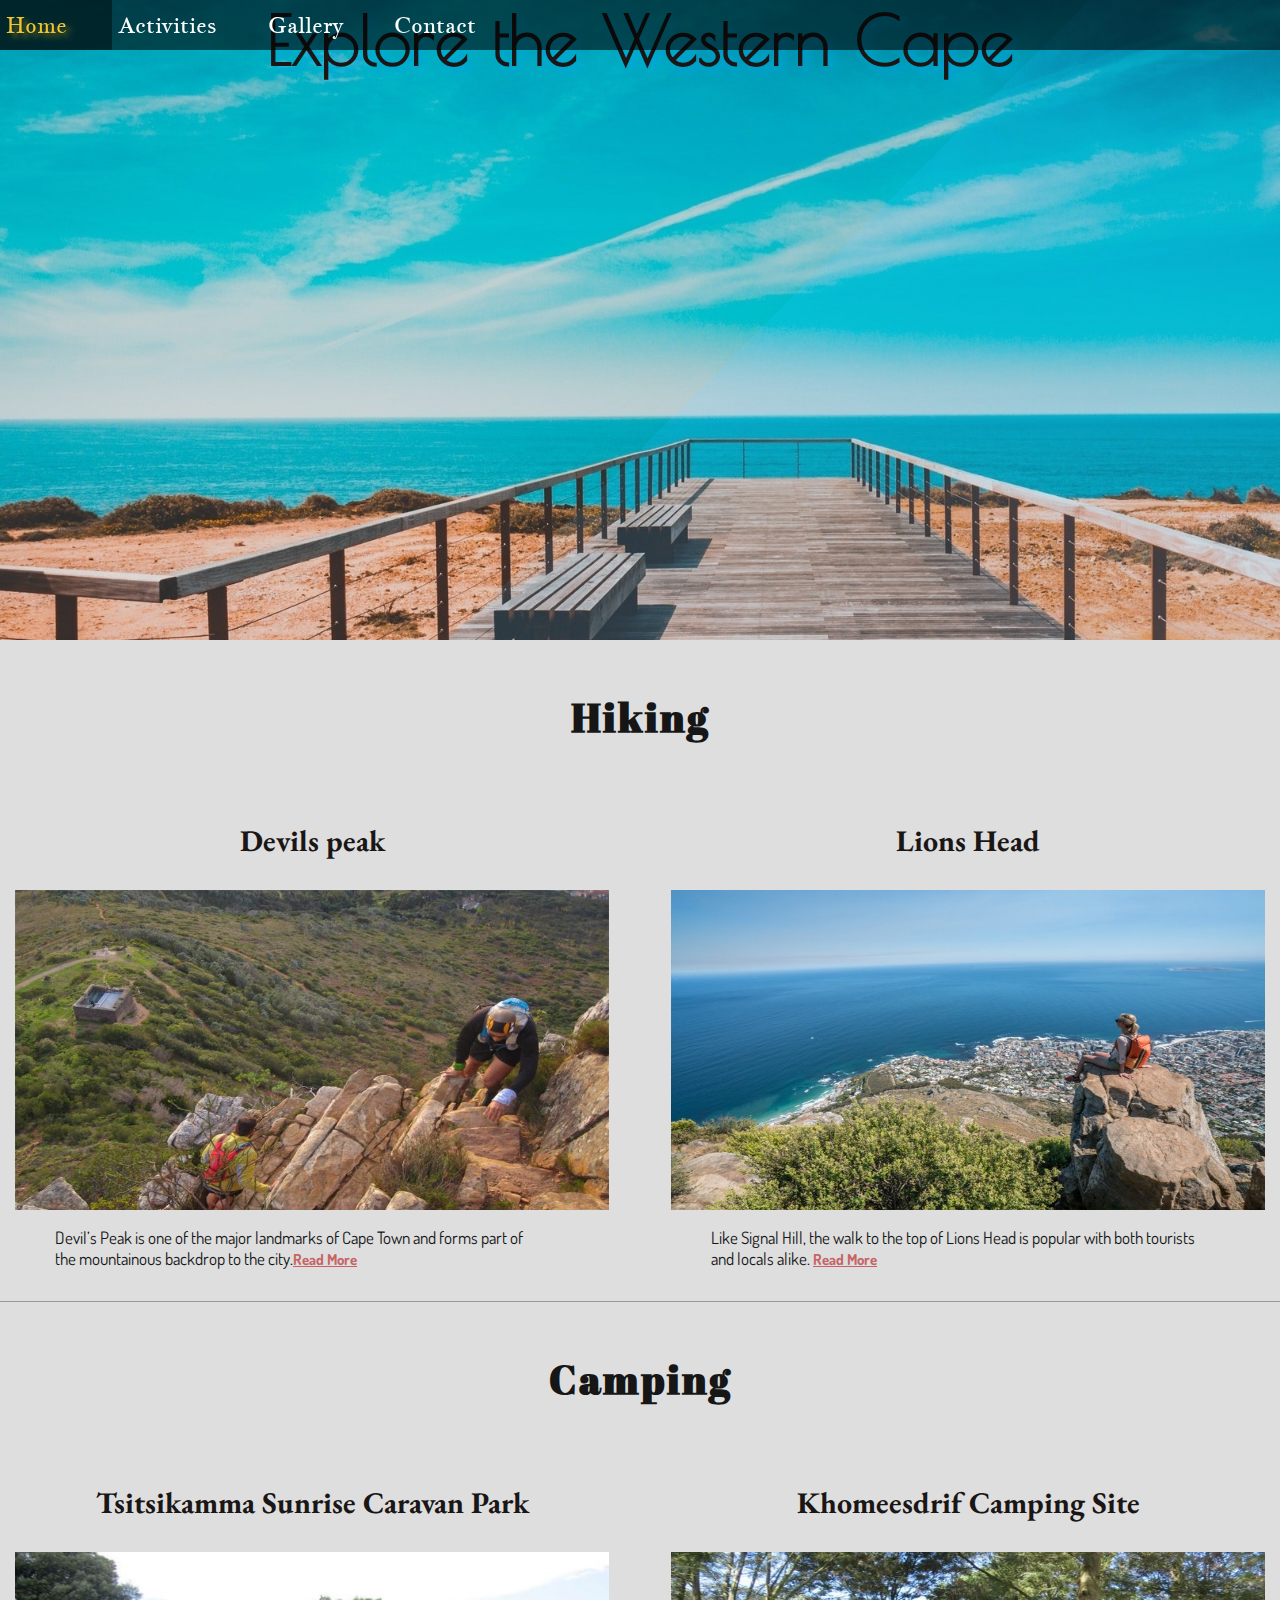
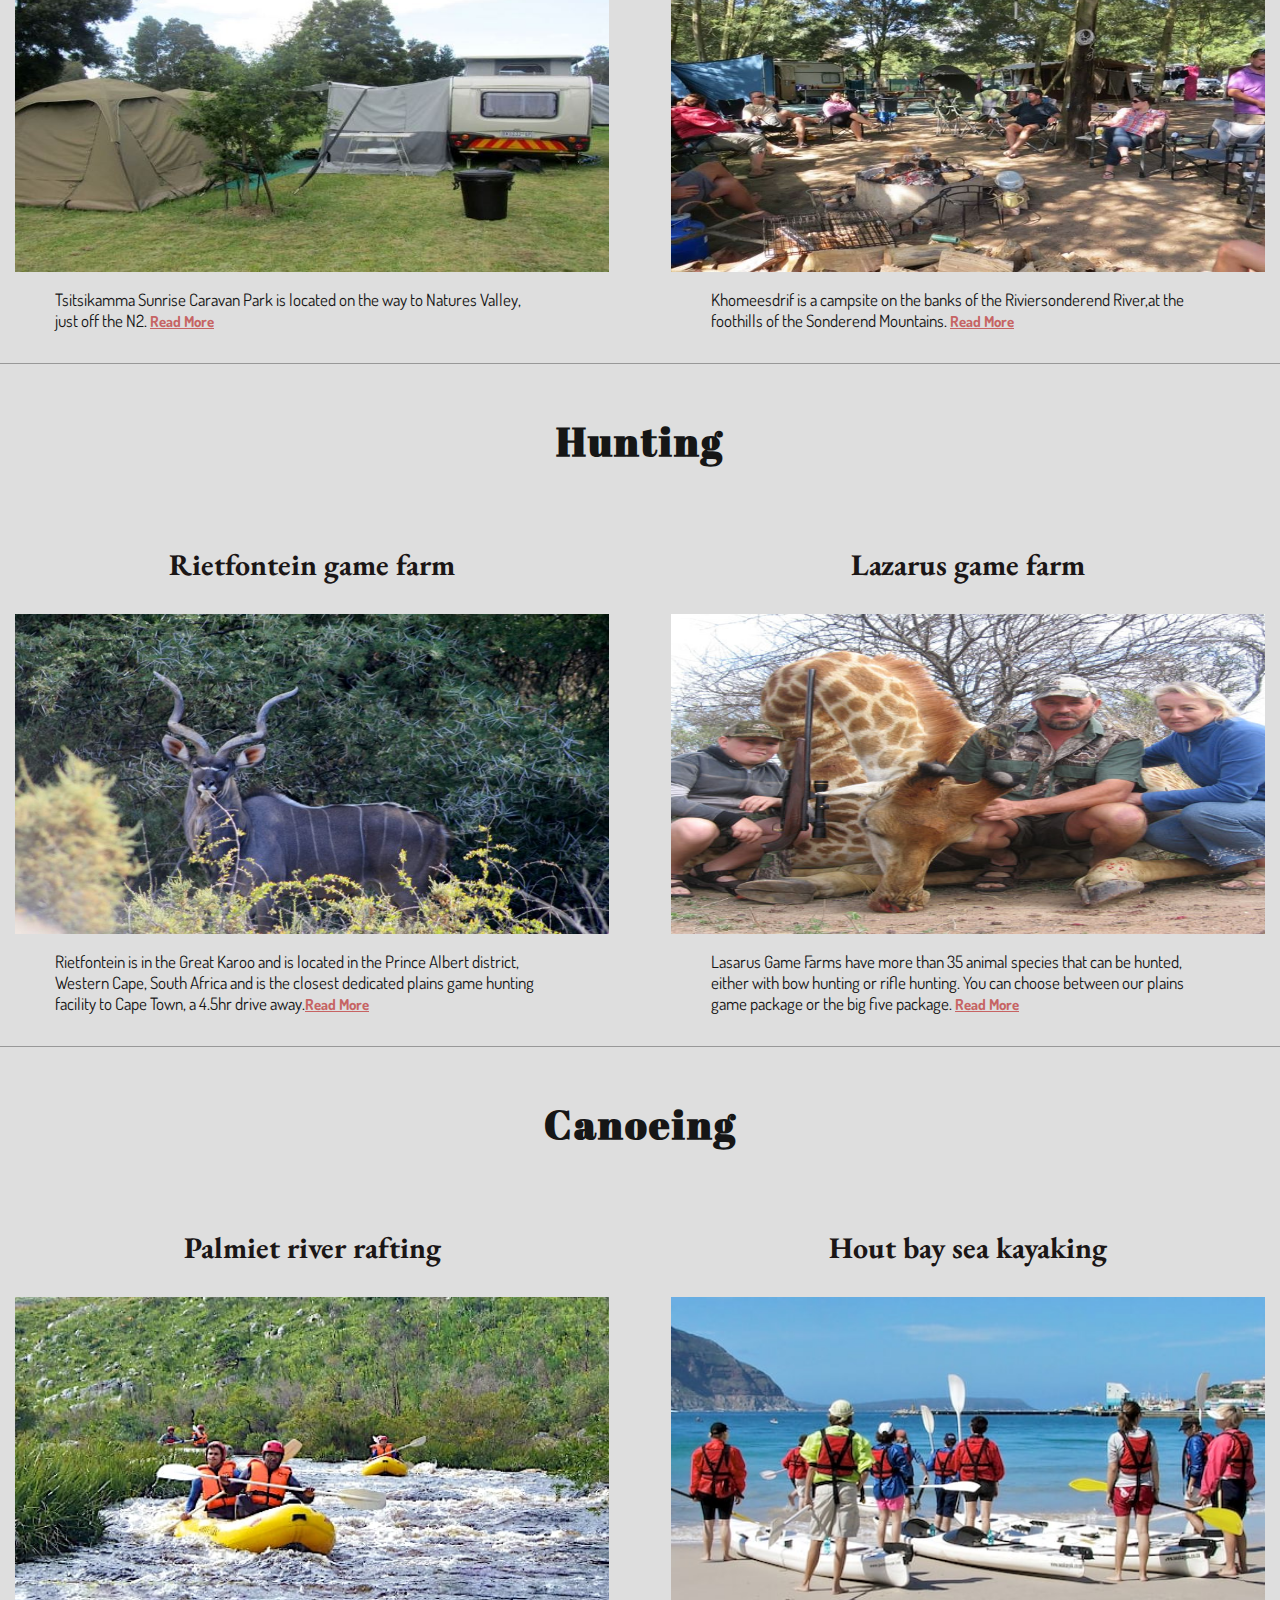
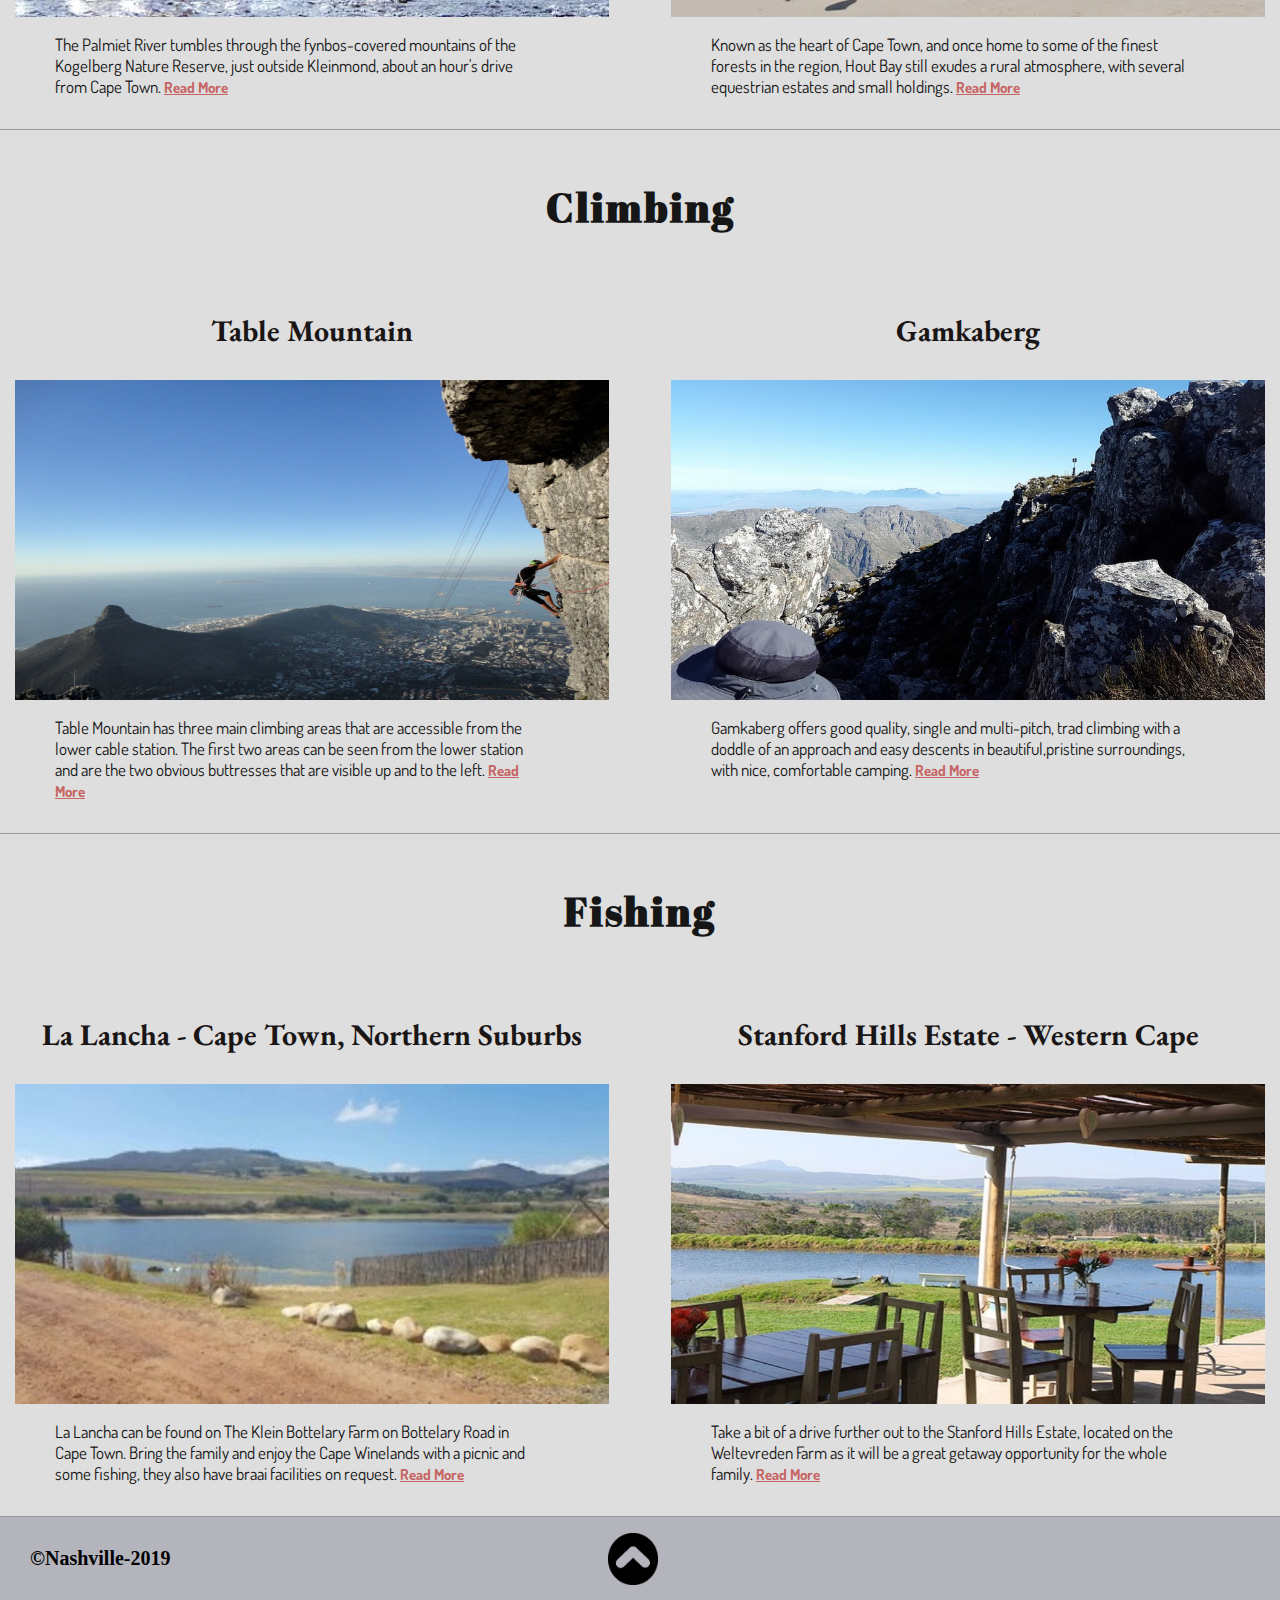
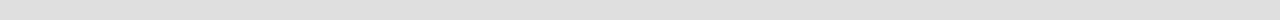
==== commit 7d74256d: "Checked and fixed" ====
--- a/index.html
+++ b/index.html
@@ -22,7 +22,7 @@
     <header>
         <nav>
             <ul>
-                <li><a href="#">Home</a></li>
+                <li><a class="home-position" href="index.html">Home</a></li>
                 <!-- dropdown -->
                 <li class="dropdown">
                     <a class="dropbtn" href="#">Activities</a>
--- a/css/main.css
+++ b/css/main.css
@@ -24,7 +24,8 @@
 
 nav {
   width: 100%;
-  position: fixed; }
+  position: fixed;
+  z-index: 1000; }
 
 nav ul {
   list-style-type: none;
@@ -51,14 +52,15 @@
 nav a:hover {
   color: #f0c330;
   transition: 0.5s;
-  text-shadow: 5px 10px 5px rgba(255, 196, 0, 0.404); }
+  text-shadow: 5px 4px 5px rgba(255, 196, 0, 0.404); }
 
 footer p {
   background-color: rgba(174, 175, 184, 0.9);
   color: black;
   padding: 30px;
   font-weight: bolder;
-  font-size: 20px; }
+  font-size: 20px;
+  margin-top: 0; }
 
 footer {
   position: relative; }
@@ -78,14 +80,15 @@
   font-size: 68px;
   text-shadow: 5px 5px 10px #00a8e2;
   font-family: 'Poiret One';
-  animation: move 2s ease forwards; }
+  animation: move 2s ease forwards;
+  z-index: 500; }
 
 @keyframes move {
   from {
     padding-top: 0%;
     opacity: 0; }
   to {
-    padding-top: 14%;
+    padding-top: 25%;
     opacity: 1; } }
 .title {
   font-size: 40px;
@@ -144,10 +147,10 @@
   color: #fff;
   text-align: center; }
 
-.contact-form .inputBox {
+.contact-form .input-field {
   position: relative; }
 
-.contact-form .inputBox input {
+.contact-form .input-field input {
   width: 100%;
   padding: 10px 0;
   font-size: 16px;
@@ -158,35 +161,38 @@
   outline: none;
   background: transparent; }
 
-.contact-form .inputBox textarea[name="message"] {
+.contact-form .input-field textarea[name="message"] {
   width: 100%;
   border: 1px solid whitesmoke;
   background-color: transparent; }
 
-.contact-form .inputBox textarea[placeholder="Write a message..."] {
+.contact-form .input-field textarea[placeholder="Write a message..."] {
   padding: 5px;
   color: white; }
 
-.contact-form .inputBox label[for="message"] {
+.contact-form .input-field label[for="message"] {
   top: -35%; }
 
-.contact-form .inputBox select[name="activity"] {
+.contact-form .input-field select[name="activity"] {
   width: 100%;
   outline: none;
   float: left;
-  color: rgba(0, 0, 255, 0.651);
+  color: white;
   padding: 0px 0;
   border: none;
   border-bottom: 1px solid #fff;
   background: transparent; }
 
-.contact-form .inputBox label[value="choose"] {
+.contact-form .input-field option {
+  color: black; }
+
+.contact-form .input-field label[value="choose"] {
   top: -2rem; }
 
-.contact-form .inputBox {
+.contact-form .input-field {
   width: 100%; }
 
-.contact-form .inputBox label {
+.contact-form .input-field label {
   position: absolute;
   top: 0;
   left: 0;
@@ -196,8 +202,8 @@
   pointer-events: none;
   transition: .5s; }
 
-.contact-form .inputBox input:focus ~ label,
-.contact-form .inputBox input:valid ~ label {
+.contact-form .input-field input:focus ~ label,
+.contact-form .input-field input:valid ~ label {
   top: -18px;
   left: 0;
   color: #ffffff;
@@ -217,6 +223,18 @@
   background-color: rgba(0, 0, 0, 0.842);
   border-color: #fff;
   border: 1px solid white; }
+
+.home-position {
+  background-color: rgba(0, 0, 0, 0.438);
+  color: #ffc400; }
+
+.contact-position {
+  background-color: rgba(0, 0, 0, 0.438);
+  color: #ffc400; }
+
+.gallery-position {
+  background-color: rgba(0, 0, 0, 0.438);
+  color: #ffc400; }
 
 @font-face {
   font-family: 'Poiret One';
@@ -582,6 +600,9 @@
 /* Mobile Devices */
 /* Portrait and Landscape */
 @media only screen and (min-device-width: 320px) and (max-device-width: 767px) and (-webkit-min-device-pixel-ratio: 1) {
+  nav {
+    position: static; }
+
   nav ul {
     display: grid; }
 
@@ -592,7 +613,7 @@
 
   .dropdown:hover .dropdown-content {
     animation: none;
-    left: 30.3vw; }
+    left: 30.8vw; }
 
   .dropdown-content {
     display: none;
@@ -613,6 +634,12 @@
 
   h1.heading {
     margin-top: 0; }
+
+  .heading-1 {
+    font-size: 24px; }
+
+  .heading {
+    font-size: 30px; }
 
   header {
     height: 30rem; }
@@ -721,6 +748,10 @@
     grid-template-columns: span 2;
     width: 100%; }
 
+  .hunted {
+    grid-column: span 2;
+    text-align: center; }
+
   .main-4 {
     display: grid;
     grid-template-columns: repeat(1, 1fr);
@@ -806,12 +837,28 @@
     left: 18em;
     bottom: 1.5em; }
 
+  .heading {
+    color: #1b1616;
+    text-align: center;
+    font-size: 35px;
+    text-shadow: 5px 5px 10px #00a8e2;
+    font-family: 'Poiret One';
+    animation: move 2s ease forwards;
+    z-index: -500; }
+
+  @keyframes move {
+    from {
+      padding-top: 20%;
+      opacity: 0; }
+    to {
+      padding-top: 40%;
+      opacity: 1; } }
   .contact-form {
     position: absolute;
     top: 15%;
     left: 0%;
     transform: translate(-50, -50%);
-    width: 320px;
+    width: 100%;
     padding: 40px; }
 
   .contact-details {
@@ -824,14 +871,11 @@
     background: url(../images/form-bg.jpg);
     background-size: cover;
     background-repeat: no-repeat;
-    height: 165vh; }
+    height: 130vh; }
 
   .gallery {
-    display: grid;
-    grid-template-columns: repeat(2, 1fr);
-    grid-template-rows: 40, 1fr;
-    grid-gap: 20px;
-    grid-template-areas: "heading-1" "img img"; }
+    display: block;
+    text-align: center; }
 
   footer p {
     font-size: 16px; } }
@@ -846,17 +890,42 @@
 
   .gallery {
     display: grid;
-    grid-template-columns: repeat(4, 1fr);
+    grid-template-columns: repeat(3, 1fr);
     grid-template-rows: 40, 1fr;
     grid-gap: 20px;
-    grid-template-areas: "heading-1" "img img img img"; }
+    grid-template-areas: "heading-1" "img img img"; }
 
   .form {
-    height: 165vh; } }
+    height: 165vh; }
+
+  .climb {
+    grid-column: span 2; }
+
+  .heading-1 {
+    margin-top: 33px; }
+
+  .heading {
+    font-size: 40px; }
+
+  footer p {
+    margin-top: 0; }
+
+  .contact-form {
+    position: absolute;
+    top: 5%;
+    left: 40%;
+    transform: translate(-50, -50%);
+    width: 400px;
+    padding: 40px;
+    box-sizing: border-box;
+    border-radius: 10px; } }
 /* Responsive Design
    /*Desktop*/
 @media screen and (min-device-width: 1024px) and (max-device-width: 1600px) and (-webkit-min-device-pixel-ratio: 1) {
   .up-arrow {
-    left: 38rem; } }
+    left: 38rem; }
+
+  .contact-form {
+    top: 6%; } }
 
 /*# sourceMappingURL=main.css.map */
